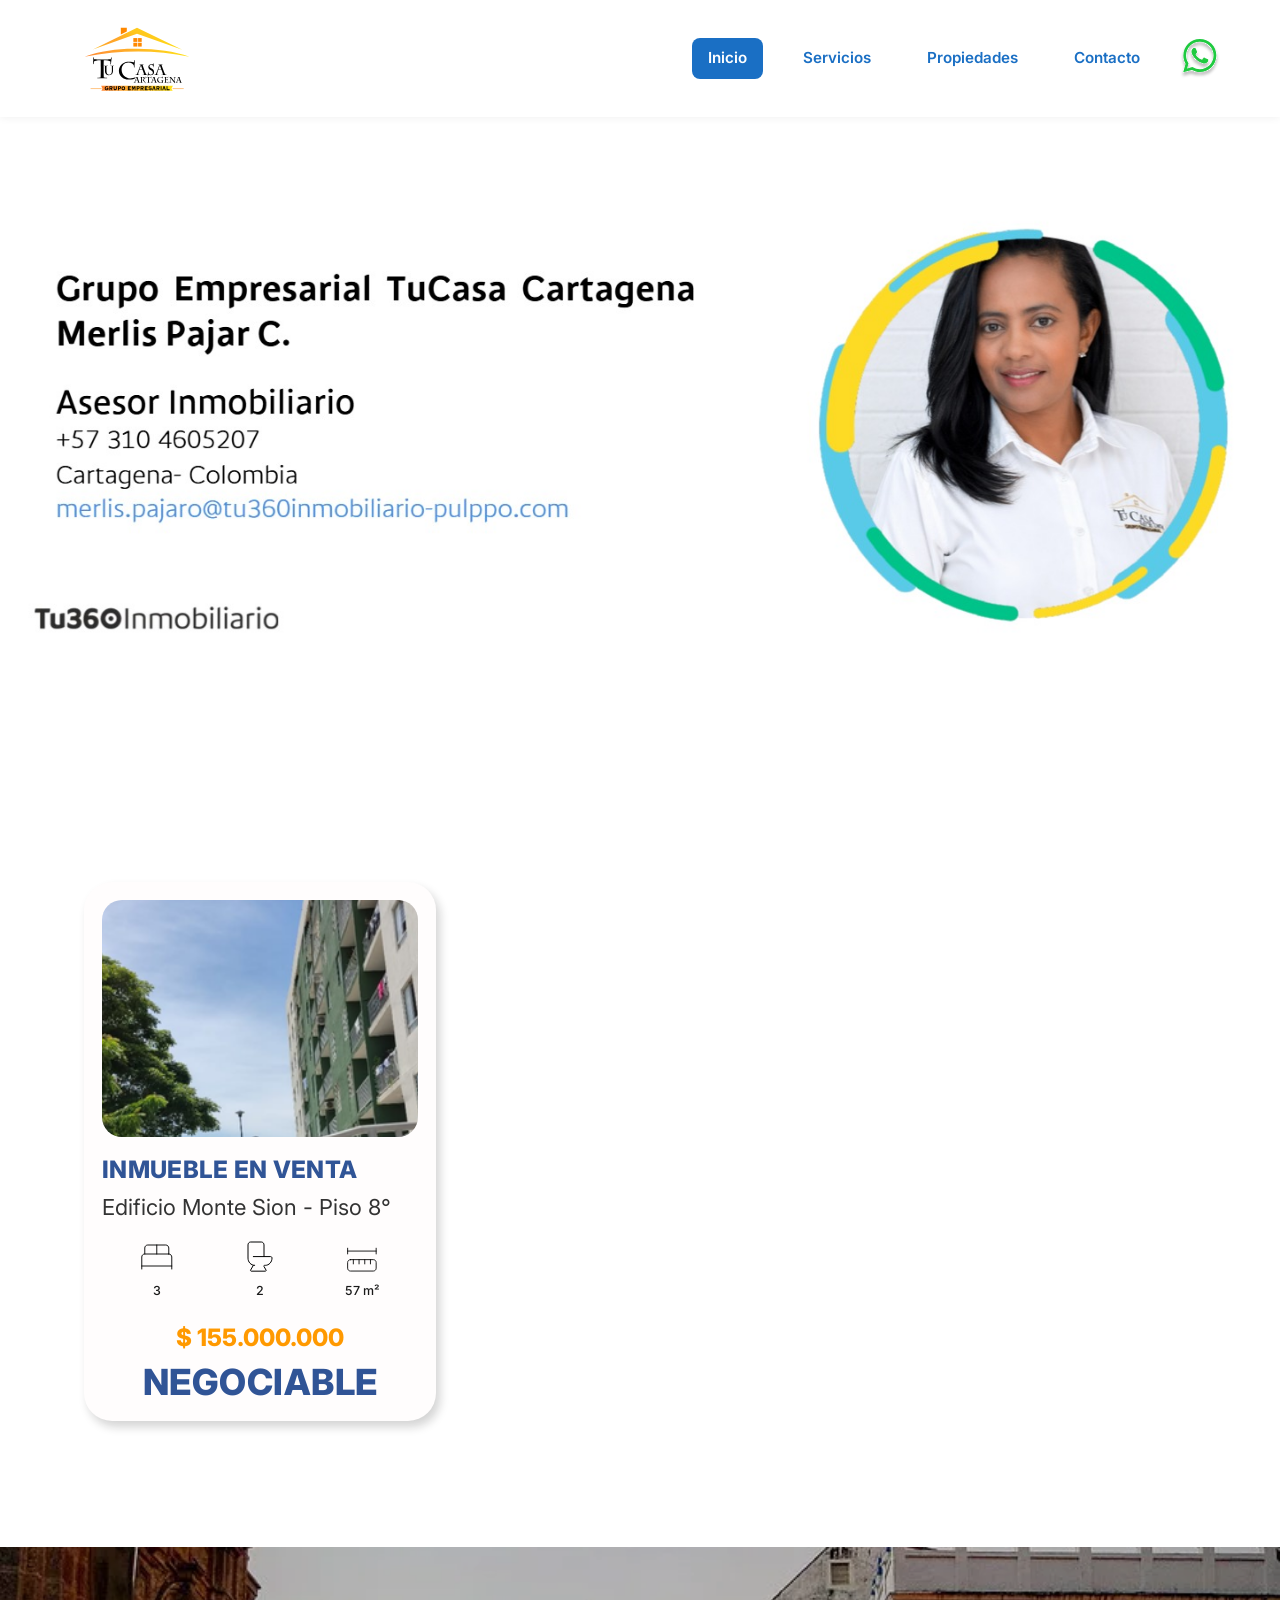
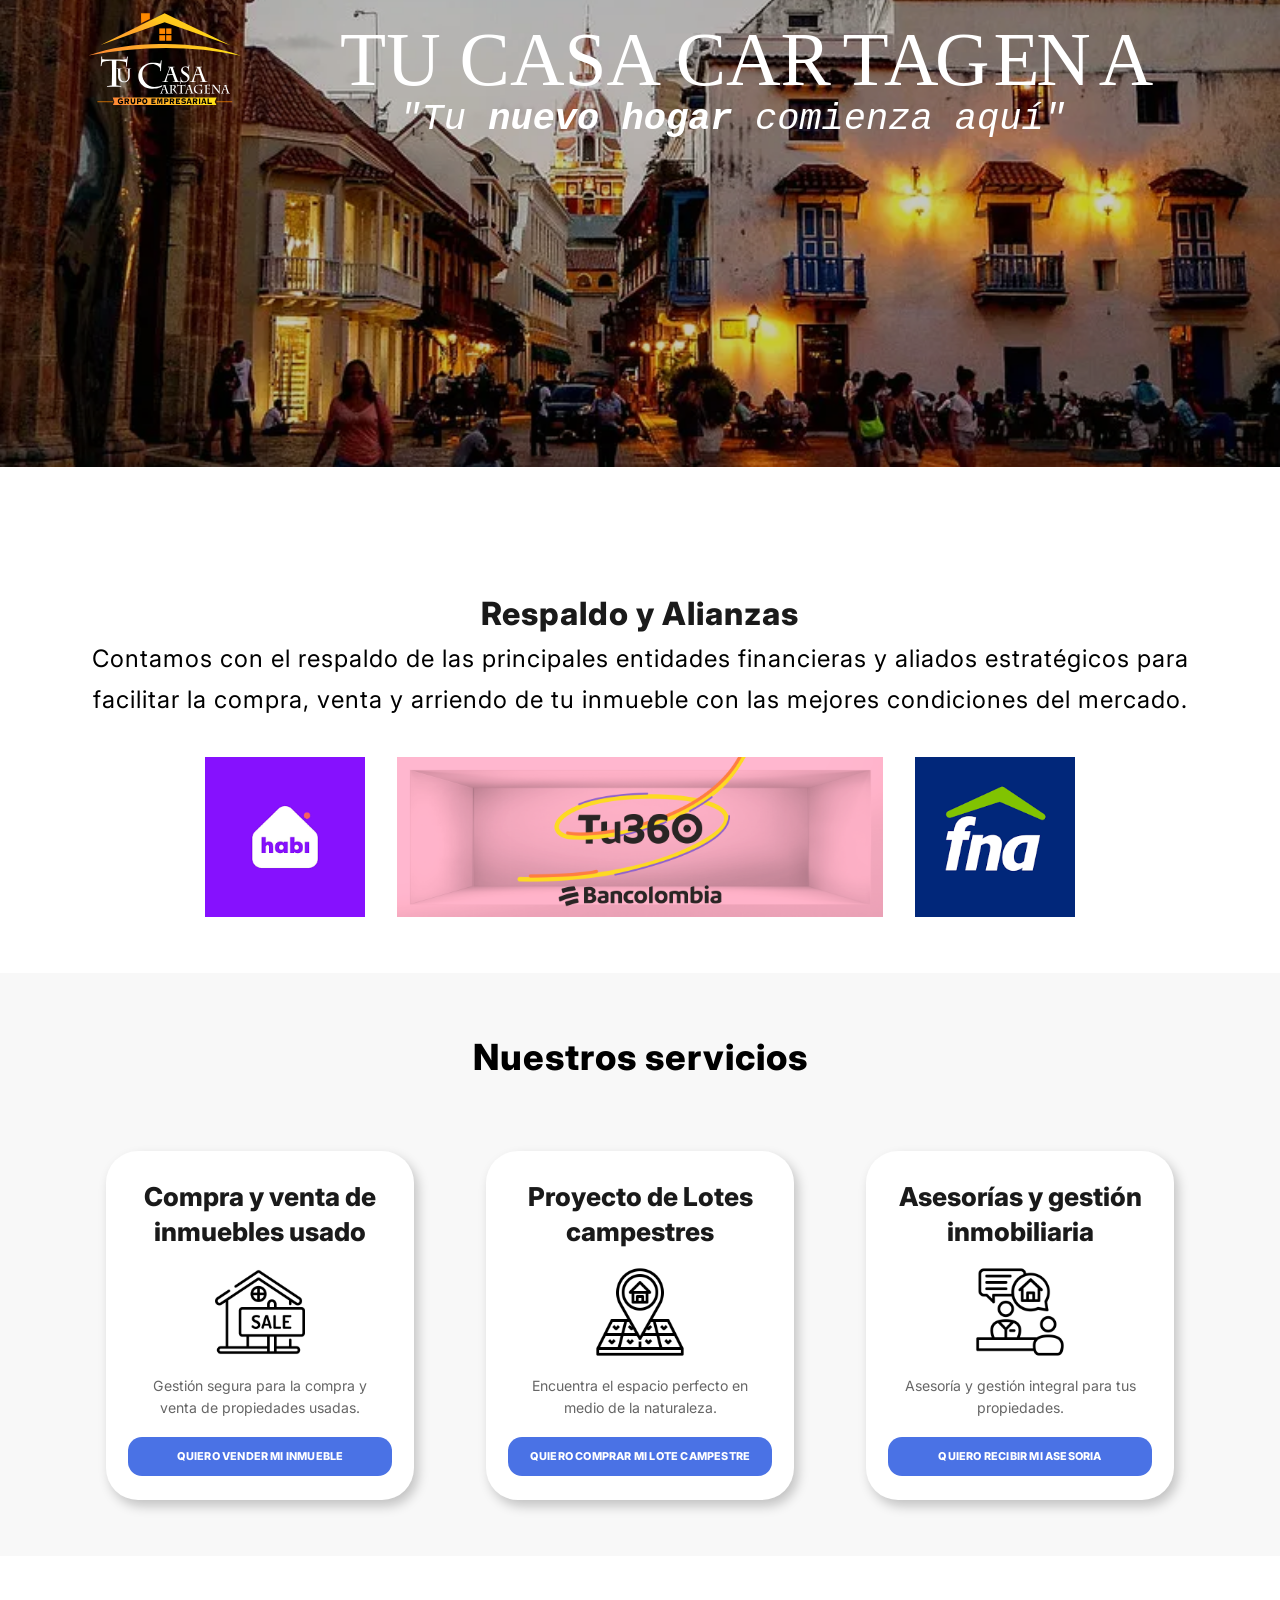
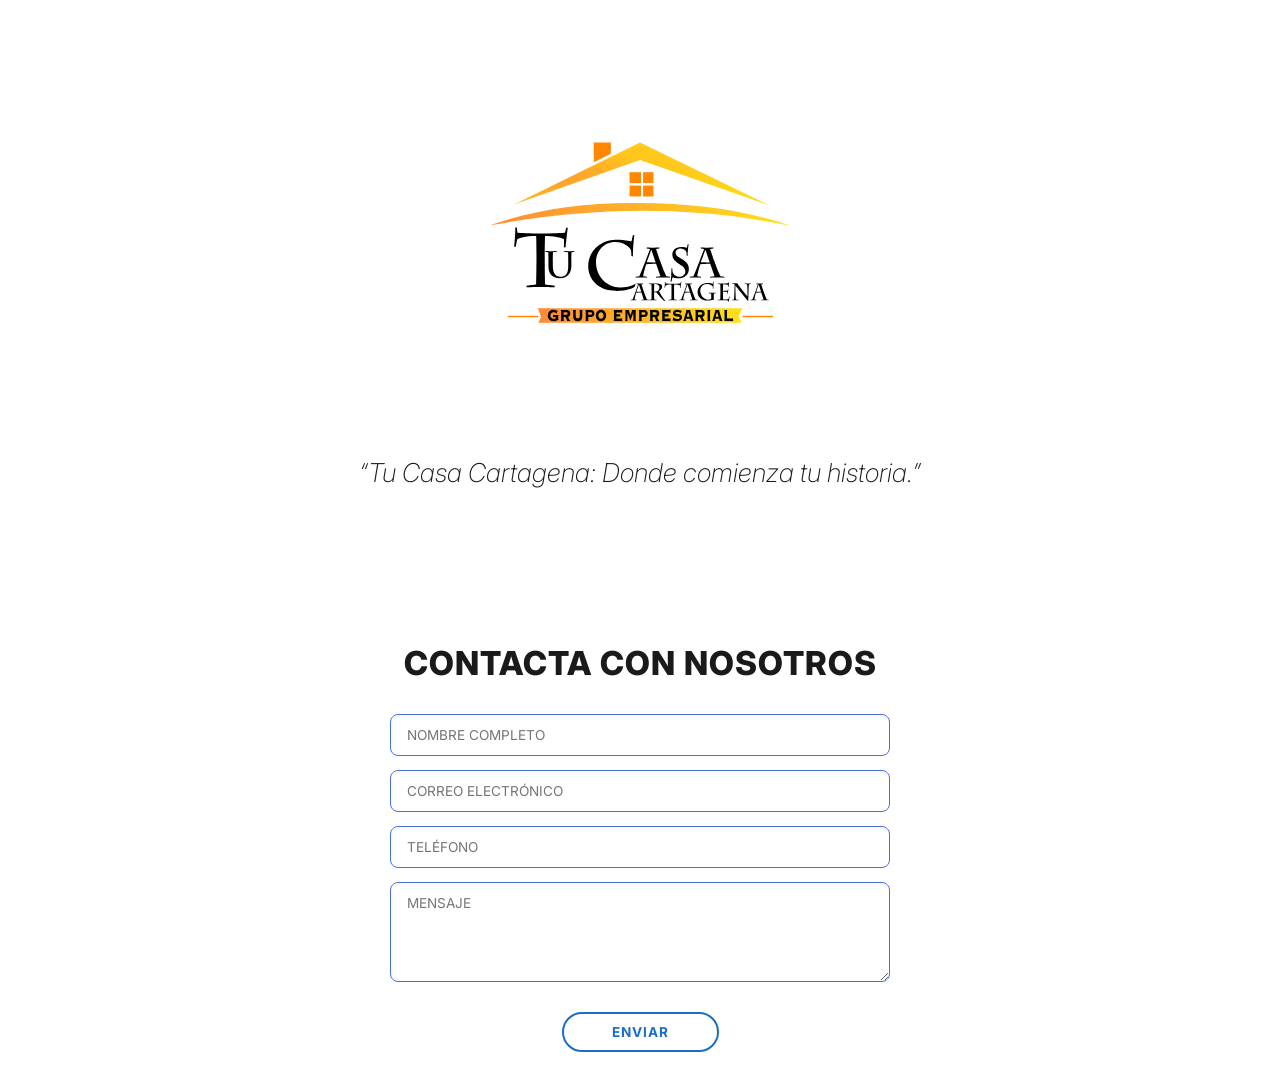
==== index.html @ 12e97542 "Versión inicial funcional" ====
<!doctype html>
<html lang="es">
  <head>
    <meta charset="UTF-8" />
    <meta name="viewport" content="width=device-width, initial-scale=1.0" />
    <title>Tu Casa Cartagena | Inmobiliaria</title>
    <link
      rel="shortcut icon"
      href="imagenes/Favicon prueba 1.svg"
      type="image/x-icon"
    />
    <link rel="preconnect" href="https://fonts.googleapis.com" />
    <link rel="preconnect" href="https://fonts.gstatic.com" crossorigin />
    <link
      href="https://fonts.googleapis.com/css2?family=Inter:ital,opsz,wght@0,14..32,100..900;1,14..32,100..900&display=swap"
      rel="stylesheet"
    />
    <link rel="stylesheet" href="css/styles.css" />
  </head>
  <body>
    <!-- Header -->

    <header class="header">
      <div class="header__inner">
        <button class="header__toggle" id="menu-toggle" aria-label="Abrir menú">
          <img
            src="imagenes/menu-open.svg"
            alt="Abrir menú"
            class="icon-hamburger"
          />
          <img
            src="imagenes/menu-close.svg"
            alt="Cerrar menú"
            class="icon-close"
          />
        </button>

        <a href="#" class="logo">
          <div class="logo__icon">
            <img
              src="imagenes/Logo Tu Casa Color Fondo transparente.svg"
              alt="Grupo Empresarial Tu Casa Cartagena"
            />
          </div>
        </a>

        <a
          href="https://wa.me/573104605207?text=Hola%20Tu%20Casa%20Cartagena,%20me%20gustar%C3%ADa%20ser%20atendido(a)%20por%20una%20asesora."
          class="nav__whatsapp-mobile"
          target="_blank"
        >
          <img src="imagenes/icono whatsapp.svg" alt="WhatsApp" />
        </a>

        <nav class="nav" id="nav-menu">
          <a href="#inicio" class="nav__link nav__link--active">Inicio</a>
          <a href="#servicios" class="nav__link">Servicios</a>
          <a href="catalogo.html" class="nav__link">Propiedades</a>
          <a href="#contacto" class="nav__link">Contacto</a>

          <a
            href="https://wa.me/573104605207?text=Hola%20Tu%20Casa%20Cartagena,%20me%20gustar%C3%ADa%20ser%20atendido(a)%20por%20una%20asesora."
            class="nav__whatsapp-desktop"
            target="_blank"
          >
            <img src="imagenes/icono whatsapp.svg" alt="WhatsApp" />
          </a>
        </nav>
      </div>
    </header>

    <!-- Agent Profile -->
    <section class="agent" id="nosotros">
      <img src="imagenes/firma 360.jpeg" alt="" />
    </section>

    <!-- Featured Properties (generated by JavaScript) -->
    <section class="featured">
      <div class="container">
        <h2 class="section-title">LO MÁS BUSCADO EN CARTAGENA</h2>
        <div class="properties-grid" id="featured-properties"></div>
      </div>
    </section>

    <!-- Hero Banner -->
    <section class="hero-banner">
      <img src="imagenes/BANNER.svg" alt="banner tu casa Cartagena" />
    </section>

    <!-- Alliances -->
    <section class="alliances">
      <div class="container">
        <h2 class="section-title-respaldo">Respaldo y Alianzas</h2>
        <p class="alliances__text">
          Contamos con el respaldo de las principales entidades financieras y
          aliados estratégicos para facilitar la compra, venta y arriendo de tu
          inmueble con las mejores condiciones del mercado.
        </p>
        <div class="alliances__logos">
          <img src="imagenes/logo habi.png" alt="" class="habbi" />
          <img src="imagenes/360 logo.png" alt="" class="logo360" />
          <img src="imagenes/logo FNA.png" alt="" class="fna" />
        </div>
      </div>
    </section>

    <!-- Services -->
    <section class="services" id="servicios">
      <div class="container">
        <h2 class="section-title-servicios">Nuestros servicios</h2>
        <div class="services__grid">
          <div class="service-card">
            <h3 class="service-card__title">
              Compra y venta de inmuebles usado
            </h3>
            <div class="service-card__icon">
              <img src="imagenes/icono venta.svg" alt="" />
            </div>
            <p class="service-card__text">
              Gestión segura para la compra y venta de propiedades usadas.
            </p>
            <a
              href="Ficha-de-captacion/Ficha-de-captacion.html"
              class="service-card__btn"
              target="_blank"
              rel="noopener"
            >
              QUIERO VENDER MI INMUEBLE
            </a>
          </div>
          <div class="service-card">
            <h3 class="service-card__title">Proyecto de Lotes campestres</h3>
            <div class="service-card__icon">
              <img src="imagenes/icono lotes.svg" alt="" />
            </div>
            <p class="service-card__text">
              Encuentra el espacio perfecto en medio de la naturaleza.
            </p>
            <a
              href="https://wa.me/573104605207?text=Hola%20Tu%20Casa%20Cartagena,%20me%20gustar%C3%ADa%20ser%20atendido(a)%20por%20una%20asesora."
              target="_blank"
              class="service-card__btn"
              target="_blank"
              rel="noopener"
            >
              QUIERO COMPRAR MI LOTE CAMPESTRE
            </a>
          </div>
          <div class="service-card">
            <h3 class="service-card__title">
              Asesorías y gestión inmobiliaria
            </h3>
            <div class="service-card__icon">
              <img src="imagenes/icono asesor.svg" alt="" />
            </div>
            <p class="service-card__text">
              Asesoría y gestión integral para tus propiedades.
            </p>
            <a
              href="https://wa.me/573104605207?text=Hola%20Tu%20Casa%20Cartagena,%20me%20gustar%C3%ADa%20ser%20atendido(a)%20por%20una%20asesora."
              target="_blank"
              class="service-card__btn"
              target="_blank"
              rel="noopener"
            >
              QUIERO RECIBIR MI ASESORIA
            </a>
          </div>
        </div>
      </div>
    </section>

    <!-- Footer & Contact -->
    <footer class="footer" id="contacto">
      <div class="container">
        <div class="footer__logo">
          <div class="logo">
            <div class="logo_icon_footer">
              <img
                src="imagenes/Logo Tu Casa Color Fondo transparente.svg"
                alt=""
              />
            </div>
          </div>
          <p class="parrafo_footer">
            “Tu Casa Cartagena: Donde comienza tu historia.”
          </p>
        </div>
        <section class="contacto">
          <form class="contact-form" id="contact-form">
            <h3 class="contact-form__title">CONTACTA CON NOSOTROS</h3>
            <div class="contact-form__group">
              <input
                type="text"
                class="contact-form__input"
                placeholder="NOMBRE COMPLETO"
                required
              />
            </div>
            <div class="contact-form__group">
              <input
                type="email"
                class="contact-form__input"
                placeholder="CORREO ELECTRÓNICO"
                required
              />
            </div>
            <div class="contact-form__group">
              <input
                type="tel"
                class="contact-form__input"
                placeholder="TELÉFONO"
                required
              />
            </div>
            <div class="contact-form__group">
              <textarea
                class="contact-form__textarea"
                placeholder="MENSAJE"
                required
              ></textarea>
            </div>
            <button type="submit" class="contact-form__submit">ENVIAR</button>
          </form>
        </section>
      </div>
    </footer>
    <a
      href="#inicio"
      class="scroll-top"
      id="scroll-top-btn"
      aria-label="Volver al inicio"
    >
      <img src="imagenes/volver-arriba.svg" alt="Subir" />
    </a>
    <script src="js/properties.js"></script>
    <script src="js/cards.js"></script>
    <script src="js/main.js"></script>
  </body>
</html>
---- css/styles.css ----
/* ===== Variables & Reset ===== */
@import url("https://fonts.googleapis.com/css2?family=Inter:wght@200;400;500;800&display=swap");
:root {
  --color-primary: #1a6fc4;
  --color-primary-dark: #145a9e;
  --color-orange: #e8913a;
  --color-orange-dark: #d47a28;
  --color-gray-light: #f2f2f2;
  --color-gray-medium: #888383;
  --color-gray-dark: #333333;
  --color-white: #ffffff;
  --color-black: #1a1a1a;
  --font-main: "Inter", "Montserrat", "Segoe UI", sans-serif;
  --radius-sm: 8px;
  --radius-md: 12px;
  --radius-lg: 20px;
  --radius-pill: 50px;
  --shadow-card: 0 2px 12px rgba(0, 0, 0, 0.08);
  --transition: 0.25s ease;
}

*,
*::before,
*::after {
  box-sizing: border-box;
  margin: 0;
  padding: 0;
}

html {
  scroll-behavior: smooth;
  width: 100%;
  overflow-x: hidden;
}

body {
 font-family: var(--font-main);
  color: var(--color-black);
  background: var(--color-white);
  line-height: 1.6;
  width: 100%;          
  overflow-x: hidden;
}

img {
  max-width: 100%;
  display: block;
}

a {
  text-decoration: none;
  color: inherit;
}

ul {
  list-style: none;
}

.container {
  max-width: 1200px;
  margin: 0 auto;
  padding: 0 24px;
}

/* ===== Header ===== */
.header {
  position: sticky;
  top: 0;
  z-index: 100;
  background: var(--color-white, #ffffff);
  box-shadow: 0 1px 8px rgba(0, 0, 0, 0.06);
  padding: 8px 16px;
}

.header__inner {
  display: flex;
  align-items: center;
  justify-content: space-between;
  position: relative;
}

.logo {
  display: flex;
  justify-content: center;
}

.logo__icon {
  width: 100px;
  height: 60px;
  display: flex;
  align-items: center;
  justify-content: center;
}

.logo__icon img { 
  width: 100%; 
  height: auto; 
  display: block; 
}

.header__toggle {
  background: transparent;
  border: none;
  cursor: pointer;
  z-index: 110;
  display: flex;
  align-items: center;
  justify-content: center;
  padding: 6px;
  order: -1; 
}


.header__toggle img {
  width: 28px;
  height: auto;
}


.header__toggle .icon-close {
  display: none; 
}
.header__toggle .icon-hamburger {
  display: block; 
}
.header__toggle.active .icon-hamburger {
  display: none; 
}
.header__toggle.active .icon-close {
  display: block; 
}

.logo_icon_footer {
  width: 100%;
  max-width: 440px;
  height: auto;
  display: flex;
  align-items: center;
  justify-content: center;
}

.parrafo_footer{
text-align: center;
  font-family: 'Inter', sans-serif;
  font-weight: 200;       
  font-style: italic;     
  font-size: 26px;
  
}

  .nav {
  position: absolute;
  top: 100%; 
  left: -100%; 
  width: 80%;
  max-width: 300px;
  height: calc(100vh - 100%); 
  background: var(--color-white, #ffffff);
  box-shadow: 4px 4px 10px rgba(0,0,0,0.08);
  display: flex;
  flex-direction: column;
  align-items: flex-start;
  gap: 16px;
  padding: 40px 24px;
  transition: left 0.4s ease;
}

.nav__whatsapp-header img {
  width: 34px;
  height: auto;
  display: block;
}

.nav.active {
  left: 0; 
}

.nav__link {
 display: block;
  width: 100%;
  padding: 12px 20px;
  font-size: 0.95rem;
  font-weight: 600;
  color: var(--color-primary, #000000);
  text-decoration: none;
  border-radius: 8px;
  transition: background 0.2s, color 0.2s;
}

.nav__link:hover, 
.nav__link--active {
  background: var(--color-primary, #000000);
  color: var(--color-white, #ffffff);
}

.nav__whatsapp {
  width: 40px;
  height: 40px;
  display: flex;
  align-items: center;
  justify-content: center;
  transition: var(--transition);
}

.nav__whatsapp:hover {
  transform: scale(1.08);
}

.nav__whatsapp img {
  width: 32px;
  height: 32px;
  display: block;
}

/* Agrégalo en los estilos base para celulares */
.nav__whatsapp-desktop {
  display: none; /* Escondido en celular por defecto */
}

.nav__whatsapp-mobile img {
  width: 34px;
  height: auto;
  display: block;
}

/* --- ADAPTACIÓN PARA ESCRITORIO (Desde 1024px) --- */

@media (min-width: 1024px) {
  .header { 
    padding: 12px 60px; 
  }
  
  .logo__icon { 
    width: 154px; 
    height: 93px; 
  }

  /* Escondemos el botón del menú en PC */
  .header__toggle { 
    display: none; 
  }
  
  /* ESCONDEMOS el WhatsApp flotante del móvil */
  .nav__whatsapp-mobile { 
    display: none; 
  }

  /* Restauramos el menú horizontal de escritorio */
  .nav {
    position: static;
    width: auto;
    max-width: none;
    height: auto;
    background: transparent;
    box-shadow: none;
    flex-direction: row;
    align-items: center;
    gap: 24px;
    padding: 0;
    display: flex; /* Nos aseguramos de que se muestre en fila */
  }

  .nav__link {
    width: auto;
    padding: 8px 16px;
  }

  /* MOSTRAMOS el WhatsApp del menú en PC y le damos tamaño */
  .nav__whatsapp-desktop {
    display: block;
  }
  
  .nav__whatsapp-desktop img {
    width: 40px;
    height: 40px;
    display: block;
    transition: transform 0.2s ease;
  }
  
  /* Efecto de agrandado sutil cuando pasas el mouse por encima en PC */
  .nav__whatsapp-desktop img:hover {
    transform: scale(1.1);
  }
}

/* ===== Agent Profile ===== */
.agent {
  padding: 48px 0 32px;
}

/* ===== Featured Properties ===== */
.featured {
  padding: 40px 0 56px;
}

.section-title {
 /* 1. Estilo base (Móvil) */
  text-align: left;
  max-width: 1200px;
  margin-bottom: 58px;
  padding: 0 20px;
  font-size: 32px;          /* Tamaño cómodo para el celular */
  font-weight: 800;
  letter-spacing: 0.5px;
  color: var(--color-black);
  line-height: 1.2;
}

/* 2. Su cambio para PC (Pegado inmediatamente abajo) */
@media (min-width: 1024px) {
  .section-title {
    font-size: 48px;        /* Tus 48px originales regresan en pantallas grandes */
    letter-spacing: 1px;
    margin-bottom: 36px;
  }
}
.section-title-respaldo{
  text-align: center;
  font-size: 32px;
  font-weight: 800;
  letter-spacing: 1px;
  color: var(--color-black);
  
}

@media(min-width: 1024px) {
.section-title {
    font-size: 48px;        /* Tus 48px originales regresan en pantallas grandes */
    letter-spacing: 1px;
    margin-bottom: 36px;
  }
}

.section-title-servicios{
  text-align: center;
  font-size: 36px;
  font-weight: 800;
  letter-spacing: 1px;
  color: black;
  margin-bottom: 65px;
}

@media(min-width: 1024px) {
.section-title {
  text-align: center;
  font-size: 48px;
  font-weight: 800;
  letter-spacing: 1px;
  color: white;
  margin-bottom: 65px;
  }
}


.properties-grid {
  display: grid;
  grid-template-columns: repeat(3, 1fr);
  gap: 28px;
  justify-items: stretch;   
  align-items: start;      
  justify-content: center; 
  max-width: 1200px;       
  margin: 0 auto;          
  padding: 0 20px;
           
}

/* ===== Property Card (Figma) ===== */
.property-card {
  --card-bg: #fffdfd;
  --card-blue: #305496;
  --card-orange: #ff9900;
  --card-text: #333333;
  --card-icon: #888888;
  

  /* CAMBIO CLAVE: Quitamos los píxeles fijos y dejamos que ocupe el 100% de la columna */
  width: 100%;
  box-sizing: border-box; /* Asegura que el padding de 18px no rompa el ancho */

  background: var(--card-bg);
  border-radius: 28px;
  padding: 18px;
  box-shadow: 4px 6px 10px rgba(14, 14, 14, 0.18);
  transition:
    transform var(--transition),
    box-shadow var(--transition);
  display: flex;
  flex-direction: column;
  cursor: pointer;
  text-align: left;
}

.property-card:hover {
  transform: translateY(-3px);
  box-shadow: 6px 8px 14px rgba(0, 0, 0, 0.22);
}

.property-card__image {
  border-radius: 20px;
  overflow: hidden;
  margin-bottom: 14px;
  aspect-ratio: 4 / 3;
}

.property-card__image img {
  width: 100%;
  height: 368px;
  object-fit: cover;
  display: block;
}

.property-card__type {
  display: block;
  font-size: 24px;
  font-weight: 800;
  color: var(--card-blue);
  letter-spacing: 0.3px;
  margin-bottom: 4px;
  text-transform: uppercase;
}

.property-card__title {
  font-size: 22px;
  font-weight: 400;
  color: var(--card-text);
  margin-bottom: 16px;
  line-height: 1.35;
}

.property-card__features {
  display: flex;
  justify-content: space-around;
  align-items: flex-start;
  margin-bottom: 18px;
  padding: 0 4px;
}

.property-feature {
  display: flex;
  flex-direction: column;
  align-items: center;
  gap: 6px;
  flex: 1;
}

.property-feature__icon {
  width: 36px;
  height: 36px;
  color: var(--card-icon);
}

.property-feature__label {
  font-size: 0.78rem;
  font-weight: 500;
  color: (0, 0, 0, 1);
  text-align: center;
}

.property-card__price {
  font-size: 24px;
  font-weight: 800;
  color: var(--card-orange);
  text-align: center;
  margin-bottom: 6px;
  font-family: Inter;
}

.property-card__status {
  display: block;
  font-size: 36px;
  font-weight: 800;
  color: var(--card-blue);
  text-align: center;
  letter-spacing: 0.5px;
  text-transform: uppercase;
  line-height: 1.1;
  font-family: Inter;
}

.no-results {
  grid-column: 1 / -1;
  text-align: center;
  padding: 48px 24px;
  color: var(--color-gray-medium);
  font-size: 1rem;
}

/* ===== Hero Banner ===== */
.hero-banner {
  margin-top: 70px;
  position: relative;
  height: 585px;
  overflow: hidden;
}

/* ===== Alliances ===== */
.alliances {
  padding: 56px 0;
  text-align: center;
}

.alliances__text {
  font-size: 18px;
  margin: 0 auto 36px;

  color: black;
  line-height: 1.7;
}

@media(min-width: 1024px) {
.alliances__text {
    font-size: 24px;        /* Tus 48px originales regresan en pantallas grandes */
    letter-spacing: 1px;
    margin-bottom: 36px;
  }
}

.alliances__logos {
  display: flex;
  justify-content: center;
  gap: 32px;
  flex-wrap: wrap;
}

.alliance-logo {
  width: 160px;
  height: 40px;
  border-radius: var(--radius-sm);
  display: flex;
  align-items: center;
  justify-content: center;
  font-weight: 800;
  font-size: 1.4rem;
  color: var(--color-white);
}

.habbi {
  height: 160px;
}

.logo360 {
  height: 160px;
}

.fna {
  height: 160px;
}

/* ===== Services (Figma) ===== */
.services {
  background: rgb(248, 248, 248);
  padding: 56px 0;
}

.services .section-title {
  color: var(--color-whit);
}

/* ===== Contenedor de Servicios (Base Móvil) ===== */
.services__grid {
  display: grid;
  /* El truco mágico: crea columnas automáticas de mínimo 280px y máximo 1fr */
  grid-template-columns: repeat(auto-fit, minmax(280px, 1fr));
  gap: 28px;
  
  /* Centrado absoluto */
  justify-content: center; 
  align-items: start;      
  
  max-width: 1200px;       
  margin: 0 auto;          
  padding: 0 20px;   
}

/* ===== Ajuste opcional para las tarjetas adentro ===== */
.service-card {
  width: 100%;
  max-width: 360px; /* Evita que en pantallas medianas la tarjeta se estire horizontalmente de más */
  margin: 0 auto;   /* Centra la tarjeta individualmente dentro de su celda de Grid */
}

.service-card {
  --service-btn: #4a72e5;
  width: 308px;
  background: var(--color-white);
  border-radius: 32px;
  padding: 28px 22px 24px;
  text-align: center;
  display: flex;
  flex-direction: column;
  align-items: center;
  gap: 18px;
  box-shadow: 4px 6px 12px rgba(0, 0, 0, 0.22);
}

.service-card__title {
  font-size: 26px;
  font-weight: 800;
  color: var(--color-black);
  line-height: 1.35;
  margin: 0;
  font-family: "Inter";
}

.service-card__icon {
  width: 90px;
  flex-shrink: 0;
}

.service-card__text {
  font-size: 0.88rem;
  font-weight: 400;
  color: #666666;
  line-height: 1.55;
  margin: 0;
  flex: 1;
  max-width: 240px;
}

.service-card__btn {
  display: block;
  width: 100%;
  padding: 12px 14px;
  background: var(--service-btn);
  color: var(--color-white);
  border: none;
  border-radius: 14px;
  font-family: var(--font-main);
  font-size: 0.68rem;
  font-weight: 800;
  letter-spacing: 0.2px;
  text-transform: uppercase;
  text-align: center;
  line-height: 1.35;
  transition: background var(--transition);
  cursor: pointer;
}

.service-card__btn:hover {
  background: #3a5fc7;
}

.btn {
  display: inline-block;
  padding: 10px 20px;
  border-radius: var(--radius-sm);
  font-size: 0.75rem;
  font-weight: 700;
  letter-spacing: 0.3px;
  text-align: center;
  transition: var(--transition);
  cursor: pointer;
  border: none;
}

.btn-primary {
  background: var(--color-primary);
  color: var(--color-white);
}

.btn-primary:hover {
  background: var(--color-primary-dark);
}

.btn-outline {
  background: transparent;
  color: var(--color-primary);
  border: 2px solid var(--color-primary);
}

.btn-outline:hover {
  background: var(--color-primar);
  color: var(--color-white);
}

.btn-whatsapp {
  background: var(--color-whatsapp);
  color: green;
  width: 100%;
  margin-bottom: 10px;
}

.btn-whatsapp:hover {
  opacity: 0.9;
}

/* ===== Footer & Contact ===== */
.footer {
  padding: 56px 0 40px;
  text-align: center;
}

.footer__logo {
  margin-bottom: 8px;
}

.footer__logo .logo {
  justify-content: center;
  font-size: 1.3rem;
}

.footer__slogan {
  font-size: 0.85rem;
  color: var(--color-gray-medium);
  margin-bottom: 40px;
}

.contacto{
  margin-top: 144px;
}
.contact-form {
  max-width: 500px;
  margin: 0 auto;
}

.contact-form__title {
  font-size: 24px;
  font-weight: 800;
  letter-spacing: 1px;
  margin-bottom: 24px;
  white-space: nowrap;       
  overflow: hidden;          
  text-overflow: ellipsis;   
}

@media(min-width: 1024px) {
.contact-form__title {
  font-size: 33px;
  font-weight: 800;
  letter-spacing: 1px;
  margin-bottom: 24px;
  white-space: nowrap;       
  overflow: hidden;          
  text-overflow: ellipsis;
  }
}

.contact-form__group {
  margin-bottom: 14px;
}

.contact-form__input,
.contact-form__textarea {
  width: 100%;
  padding: 12px 16px;
  border: 1px solid #476FE8;
  border-radius: var(--radius-sm);
  font-family: var(--font-main);
  font-size: 0.85rem;
  transition: var(--transition);
  background: var(--color-white);
}

.contact-form__input:focus,
.contact-form__textarea:focus {
  outline: none;
  border-color: var(--color-primary);
}

.contact-form__textarea {
  min-height: 100px;
  resize: vertical;
}

.contact-form__submit {
  margin-top: 8px;
  padding: 10px 48px;
  background: transparent;
  color: var(--color-primary);
  border: 2px solid var(--color-primary);
  border-radius: var(--radius-pill);
  font-family: var(--font-main);
  font-size: 0.85rem;
  font-weight: 700;
  letter-spacing: 1px;
  cursor: pointer;
  transition: var(--transition);
}

.contact-form__submit:hover {
  background: var(--color-primary);
  color: var(--color-white);
}

/* ===== Catalog Page ===== */
.catalog-header {
  padding: 32px 0 24px;
  text-align: center;
}

.catalog-header h1 {
  font-size: 1.6rem;
  font-weight: 800;
  margin-bottom: 8px;
}

.catalog-header p {
  color: var(--color-gray-medium);
  font-size: 0.9rem;
}

.filters {
  background: var(--color-gray-light);
  padding: 24px;
  border-radius: var(--radius-md);
  margin-bottom: 32px;
}

.filters__row {
  display: grid;
  grid-template-columns: 2fr 1fr 1fr 1fr;
  gap: 16px;
  align-items: end;
}

.filters__group label {
  display: block;
  font-size: 0.75rem;
  font-weight: 600;
  color: var(--color-gray-dark);
  margin-bottom: 6px;
  text-transform: uppercase;
  letter-spacing: 0.5px;
}

.filters__input,
.filters__select {
  width: 100%;
  padding: 10px 14px;
  border: 1.5px solid #ddd;
  border-radius: var(--radius-sm);
  font-family: var(--font-main);
  font-size: 0.85rem;
  background: var(--color-white);
}

.filters__input:focus,
.filters__select:focus {
  outline: none;
  border-color: var(--color-primary);
}

.results-info {
  font-size: 0.85rem;
  color: var(--color-gray-medium);
  margin-bottom: 20px;
}

.catalog-page {
  padding-bottom: 56px;
}

/* ===== Property Detail Page ===== */
.detail-page {
  padding: 32px 0 56px;
}

.detail-hero {
  border-radius: var(--radius-md);
  overflow: hidden;
  margin-bottom: 32px;
  max-height: 450px;
}

.detail-hero img {
  width: 100%;
  height: 450px;
  object-fit: cover;
}

.detail-content {
  display: grid;
  grid-template-columns: 1fr 320px;
  gap: 40px;
}

.detail-title {
  font-size: 1.8rem;
  font-weight: 800;
  margin: 8px 0 12px;
}

.detail-location {
  display: flex;
  align-items: center;
  gap: 6px;
  color: var(--color-gray-medium);
  font-size: 0.9rem;
  margin-bottom: 20px;
}

.detail-location svg {
  fill: var(--color-primary);
}

.detail-stats {
  display: flex;
  flex-wrap: wrap;
  gap: 20px;
  margin-bottom: 24px;
  padding: 16px 0;
  border-top: 1px solid #eee;
  border-bottom: 1px solid #eee;
}

.detail-stat {
  display: flex;
  align-items: center;
  gap: 8px;
  font-size: 0.9rem;
  font-weight: 500;
}

.detail-stat svg {
  width: 20px;
  height: 20px;
  fill: var(--color-primary);
}

.detail-description {
  font-size: 0.95rem;
  line-height: 1.8;
  color: var(--color-gray-dark);
  margin-bottom: 28px;
  white-space: pre-line;
}

.detail-subtitle {
  font-size: 1.1rem;
  font-weight: 700;
  margin-bottom: 12px;
}

.detail-features {
  list-style: disc;
  padding-left: 20px;
}

.detail-features li {
  font-size: 0.9rem;
  color: var(--color-gray-dark);
  margin-bottom: 6px;
  line-height: 1.5;
}

.detail-sidebar {
  position: sticky;
  top: 90px;
  align-self: start;
}

.detail-price-card {
  background: rgb(250, 249, 249);
  border-radius: var(--radius-md);
  padding: 28px 24px;
  text-align: center;
}

.detail-price {
  font-size: 1.6rem;
  font-weight: 800;
  color: var(--color-orange);
  margin-bottom: 8px;
}

.detail-price-card .property-card__status {
  display: block;
  margin-bottom: 20px;
}

.detail-error {
  text-align: center;
  padding: 80px 24px;
}

.detail-error h2 {
  margin-bottom: 12px;
}

.detail-error p {
  color: var(--color-gray-medium);
  margin-bottom: 24px;
}

/* ===== Responsive ===== */
@media (max-width: 992px) {
  .properties-grid {
    grid-template-columns: repeat(2, 1fr);
  }

  .services__grid {
    grid-template-columns: 1fr;
    max-width: 400px;
    margin: 0 auto;
  }

  .filters__row {
    grid-template-columns: 1fr 1fr;
  }

  .detail-content {
    grid-template-columns: 1fr;
  }

  .detail-sidebar {
    position: static;
  }
}

@media (max-width: 768px) {
  .header__inner {
    flex-wrap: wrap;
    gap: 12px;
  }

  .nav {
    flex-wrap: wrap;
    justify-content: center;
  }

  .agent__inner {
    flex-direction: column-reverse;
    text-align: center;
  }

  .properties-grid {
    grid-template-columns: 1fr;
    max-width: 400px;
    margin: 0 auto;
  }

  .hero-banner {
    height: 220px;
  }

  .hero-banner__title {
    font-size: 1.8rem;
  }

  .filters__row {
    grid-template-columns: 1fr;
  }

  .detail-hero img {
    height: 280px;
  }
}

/* ==========================================================================
   ESTILOS PARA LA GALERÍA EN MOSAICO (ESTILO AIRBNB)
   ========================================================================== */

.gallery-container {
  position: relative;
  width: 100%;
  max-width: 1200px;
  margin: 0 auto 30px auto;
  padding: 0 20px;
}

.property-gallery {
  display: grid;
  /* Creamos 4 columnas del mismo tamaño y 2 filas fijas */
  grid-template-columns: repeat(4, 1fr);
  grid-template-rows: repeat(2, 200px);
  gap: 10px;
  border-radius: 12px;
  overflow: hidden; /* Corta las esquinas de las fotos para que hereden el redondeado */
}

.gallery__img {
  width: 100%;
  height: 100%;
  object-fit: cover; /* Evita que las fotos se estiren o se deformen */
  transition: transform 0.3s ease, filter 0.3s ease;
  cursor: pointer;
}

/* Efecto sutil al pasar el mouse por encima de las fotos */
.gallery__img:hover {
  transform: scale(1.02);
  filter: brightness(0.9);
}

/* LA FOTO PRINCIPAL (PORTADA)
   Ocupa las 2 primeras columnas de ancho y las 2 filas de alto */
.gallery__img--main {
  grid-column: span 2;
  grid-row: span 2;
}

/* BOTÓN FLOTANTE "+ X FOTOS" */
.gallery__btn-more {
  position: absolute;
  bottom: 20px;
  right: 40px;
  background-color: #476FE8;
  color: #ffffff;
  border: none;       /* 🔍 CORRECCIÓN: Quitamos el borde negro de raíz */
  outline: none;      /* 🔍 CORRECCIÓN: Evitamos bordes por defecto del navegador */
  padding: 8px 16px;
  border-radius: 8px; /* Mantiene las esquinas suavemente redondeadas */
  font-family: 'Montserrat', sans-serif;
  font-size: 0.85rem;
  font-weight: 600;
  cursor: pointer;
  box-shadow: 0px 4px 12px rgba(71, 111, 232, 0.3); /* 💡 TIP: Una sombra azul sutil que combina con tu fondo */
  transition: transform 0.2s ease, background-color 0.2s ease;
  z-index: 10;
}

.gallery__btn-more:hover {
  transform: scale(1.05);
  background-color: #365bc7; /* 💡 TIP: Un azul un poco más oscuro al pasar el mouse para que el usuario note que es interactivo */
}

/* RESPONSIVE: En pantallas medianas (tabletas) bajamos la altura */
@media (max-width: 768px) {
  .property-gallery {
    grid-template-rows: repeat(2, 150px);
    gap: 6px;
  }
  .gallery__btn-more {
    bottom: 15px;
    right: 35px;
    padding: 6px 12px;
    font-size: 0.75rem;
  }
}

/* RESPONSIVE: En celulares se oculta el mosaico y dejamos solo la portada principal */
@media (max-width: 480px) {
  .property-gallery {
    grid-template-columns: 1fr;
    grid-template-rows: 250px; /* Una sola fila para la portada */
  }
  /* Escondemos las fotos secundarias en celulares para que no se desborde */
  .gallery__img:not(.gallery__img--main) {
    display: none;
  }
  .gallery__img--main {
    grid-column: span 1;
    grid-row: span 1;
  }
}
/* ==========================================================================
   ESTILOS PARA EL LIGHTBOX (MODAL DE FOTOS EN PANTALLA COMPLETA)
   ========================================================================== */

.lightbox {
  display: none; /* Oculto por defecto */
  position: fixed;
  top: 0;
  left: 0;
  width: 100%;
  height: 100%;
  background-color: rgba(0, 0, 0, 0.95); /* Fondo oscuro semitransparente */
  z-index: 2000; /* Por encima de cualquier menú */
  justify-content: center;
  align-items: center;
}

/* Clase que activa el JavaScript para mostrar el modal */
.lightbox--active {
  display: flex;
}

.lightbox__content {
  position: relative;
  max-width: 85%;
  max-height: 80vh;
  display: flex;
  flex-direction: column;
  align-items: center;
}

#lightbox-img {
  max-width: 100%;
  max-height: 80vh;
  object-fit: contain;
  border-radius: 4px;
  box-shadow: 0px 4px 20px rgba(0, 0, 0, 0.5);
}

/* Contador de fotos inferior (ej: 3 / 12) */
.lightbox__counter {
  color: #ffffff;
  font-family: 'Montserrat', sans-serif;
  font-size: 0.9rem;
  margin-top: 15px;
  font-weight: 500;
  background-color: rgba(0, 0, 0, 0.6);
  padding: 4px 12px;
  border-radius: 20px;
}

/* Botón de cerrar (X) */
.lightbox__close {
  position: absolute;
  top: 25px;
  right: 35px;
  color: #ffffff;
  font-size: 40px;
  font-weight: 300;
  cursor: pointer;
  transition: transform 0.2s, color 0.2s;
  user-select: none;
}

.lightbox__close:hover {
  color: #dddddd;
  transform: scale(1.1);
}

/* Flechas de navegación (Atrás y Adelante) */
.lightbox__nav {
  position: absolute;
  top: 50%;
  transform: translateY(-50%);
  background: rgba(255, 255, 255, 0.1);
  color: #ffffff;
  border: none;
  font-size: 24px;
  padding: 16px 20px;
  cursor: pointer;
  border-radius: 50%;
  transition: background 0.2s, transform 0.2s;
  user-select: none;
}

.lightbox__nav:hover {
  background: rgba(255, 255, 255, 0.25);
}

.lightbox__nav:active {
  transform: translateY(-50%) scale(0.95);
}

.lightbox__nav--prev {
  left: 40px;
}

.lightbox__nav--next {
  right: 40px;
}

/* Ajustes para celulares */
@media (max-width: 768px) {
  .lightbox__nav {
    padding: 12px 15px;
    font-size: 18px;
  }
  .lightbox__nav--prev { left: 15px; }
  .lightbox__nav--next { right: 15px; }
  .lightbox__close { top: 15px; right: 20px; font-size: 35px; }
}
/* ==========================================================================
   BOTÓN VOLVER ARRIBA (BACK TO TOP)
   ========================================================================== */

.scroll-top {
  position: fixed;
  bottom: 24px; /* Separación del borde inferior */
  right: 24px;  /* Separación del borde derecho */
  z-index: 99;  /* Por debajo del header (100) pero por encima del contenido */
  width: 46px;
  height: 46px;
  border-radius: 50%; /* Lo hace completamente redondo */
  display: flex;
  align-items: center;
  justify-content: center;
  box-shadow: 0 4px 12px rgba(0, 0, 0, 0.15);
  
  /* EFECTO MÁGICO: Empezará invisible y escondido */
  opacity: 0;
  visibility: hidden;
  transform: translateY(20px); /* Un pequeño salto hacia abajo */
  transition: all 0.3s ease;   /* Transición suave para cuando aparezca */
}

.scroll-top img {
  width: 54px; /* Ajusta el tamaño de tu flecha de Figma aquí */
  height: auto;
}

/* Clase activa que añadiremos con JavaScript cuando el usuario haga scroll */
.scroll-top.show {
  opacity: 1;
  visibility: visible;
  transform: translateY(0); /* Sube a su posición original */
}

/* --- OPTIMIZACIÓN PARA PC (Opcional) --- */
@media (min-width: 1024px) {
  .scroll-top {
    bottom: 40px;
    right: 40px; /* Un poco más alejado en pantallas grandes */
  }
  
  /* Efecto hover solo para computadoras */
  .scroll-top:hover {
    transform: translateY(-4px); /* Flota un poquito al pasar el mouse */
  }
}
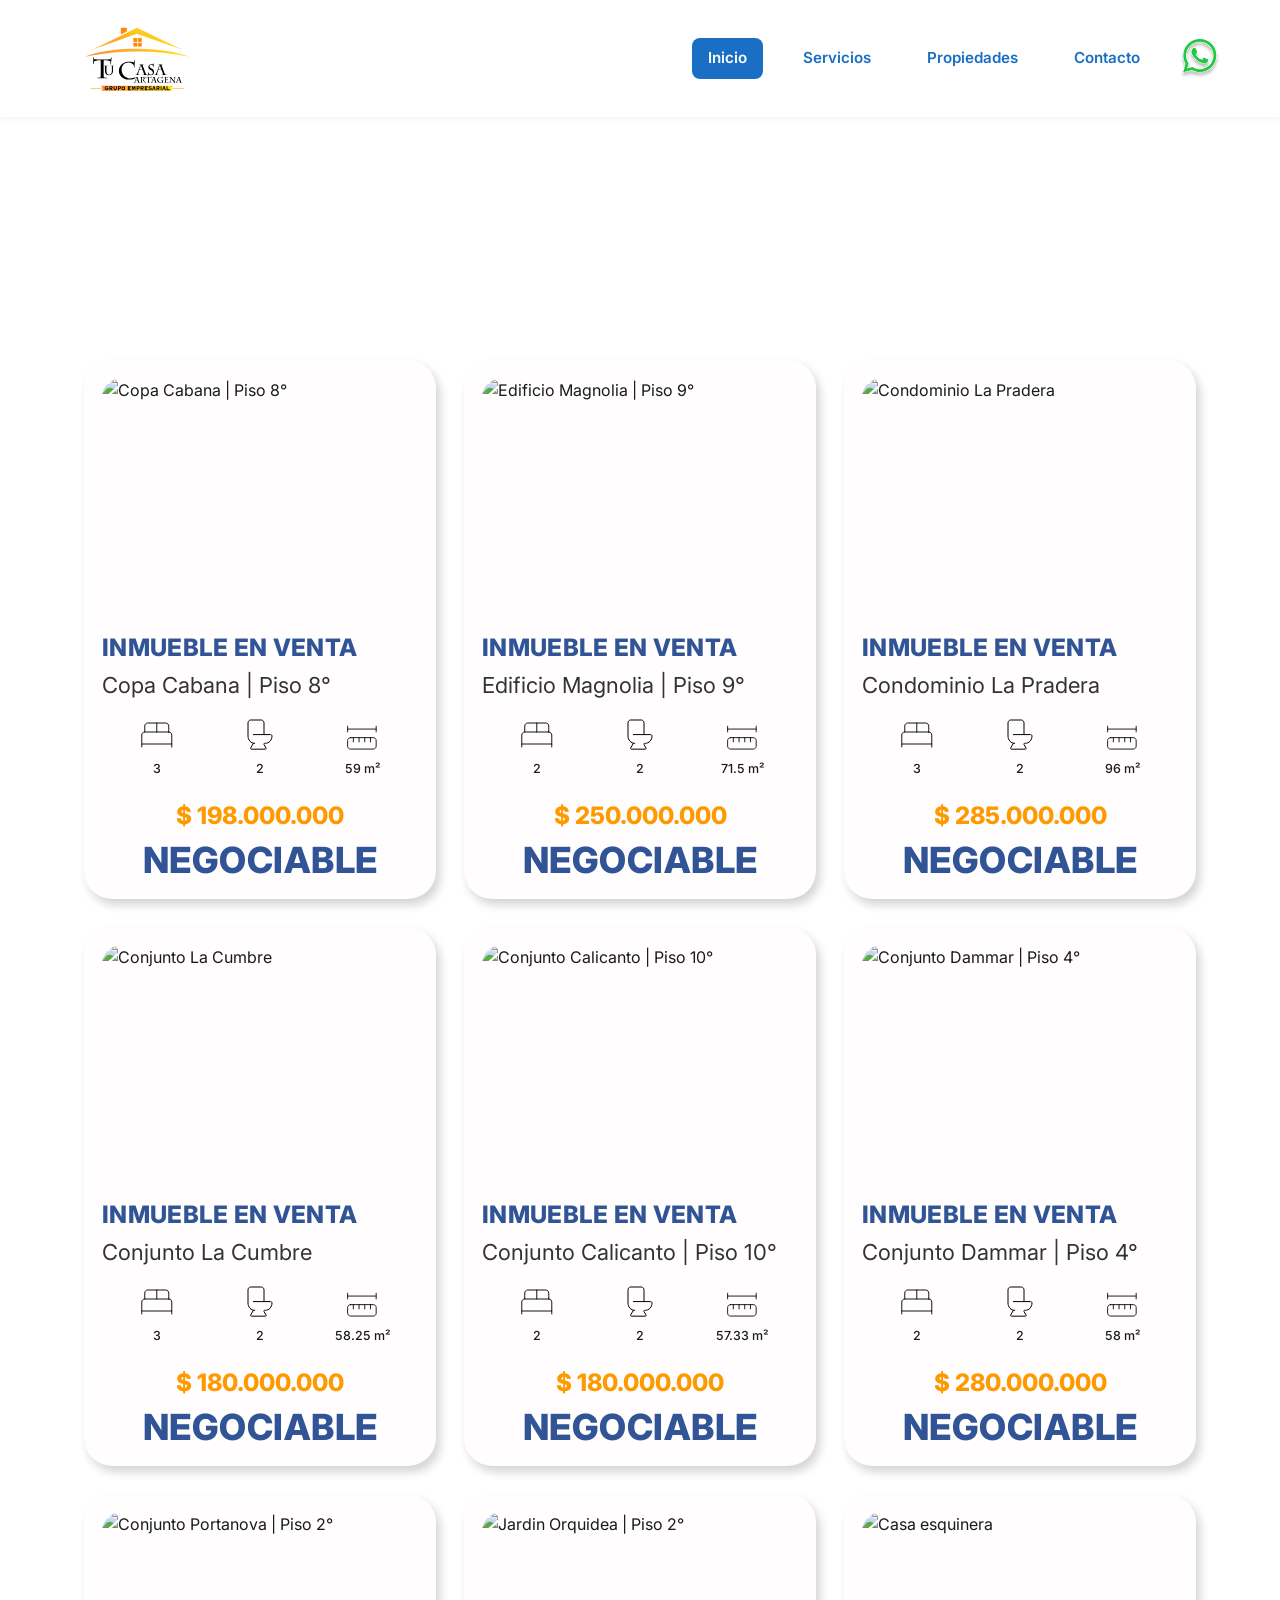
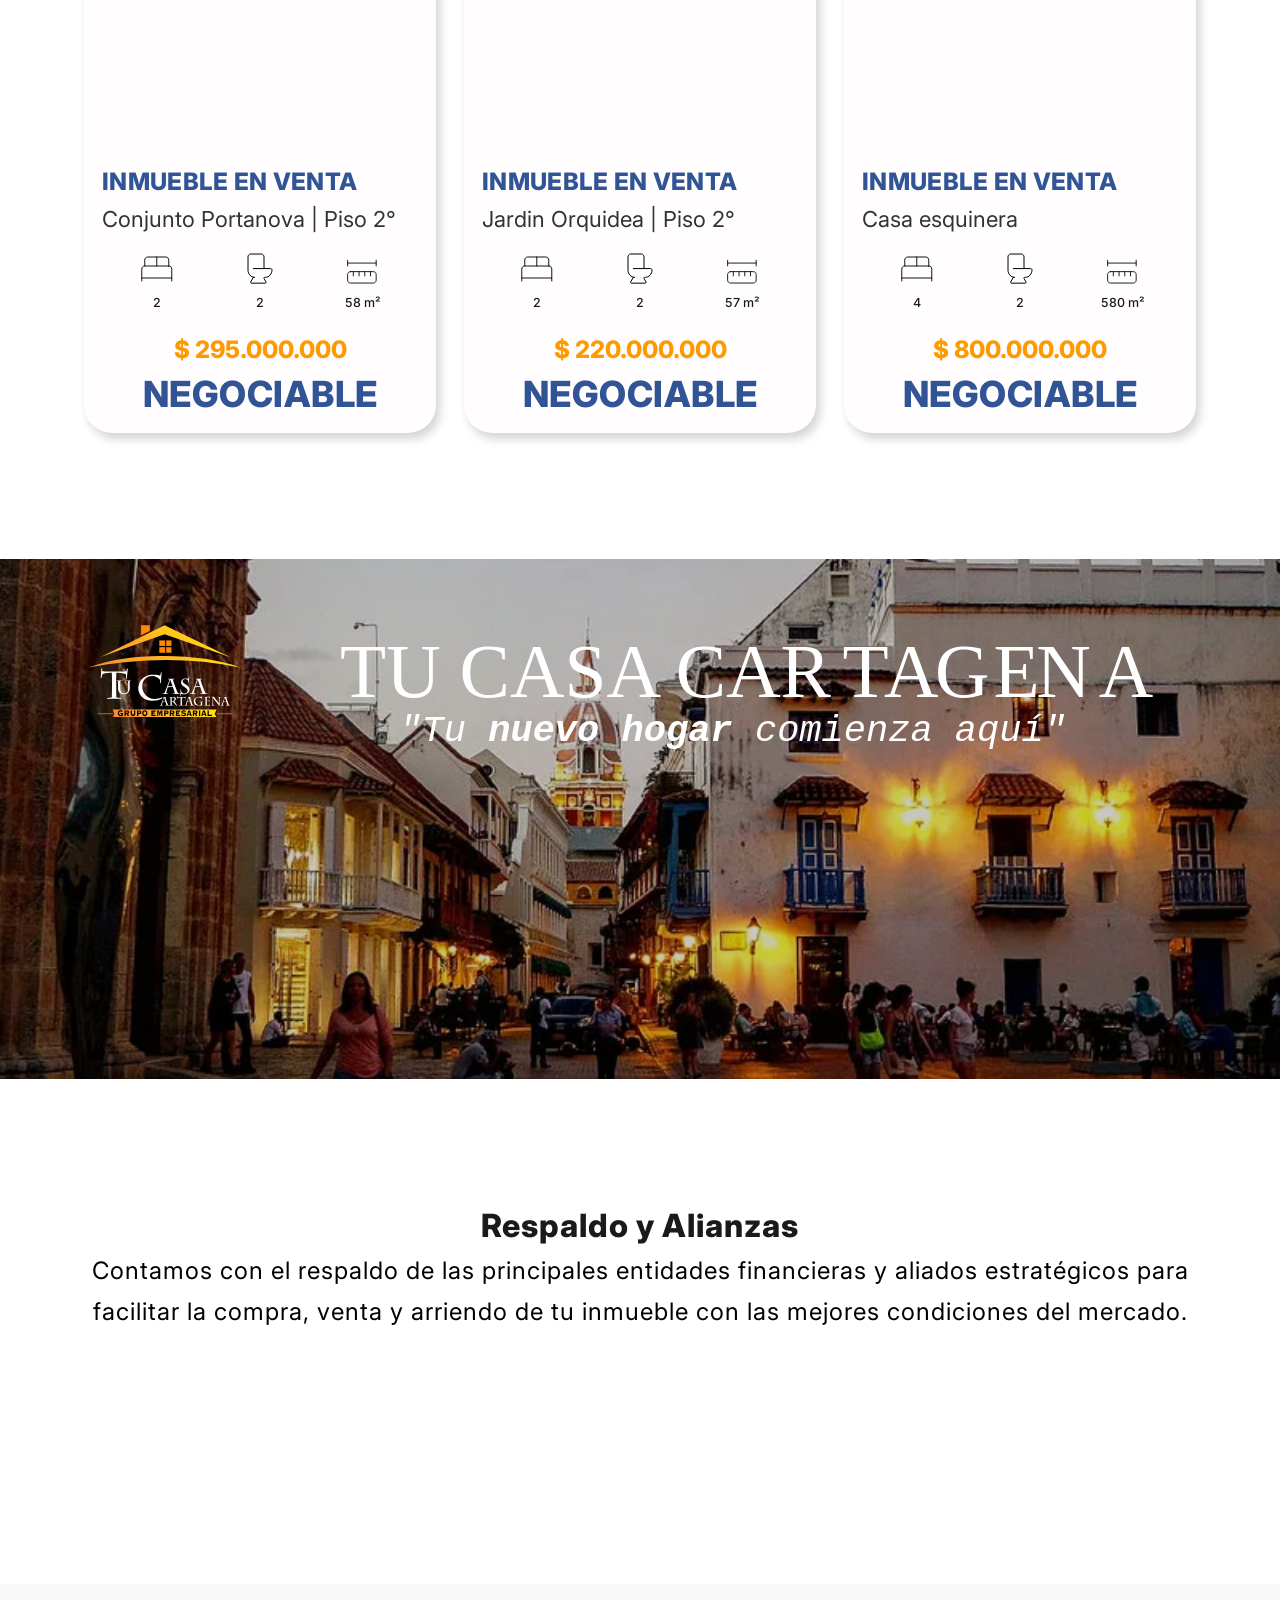
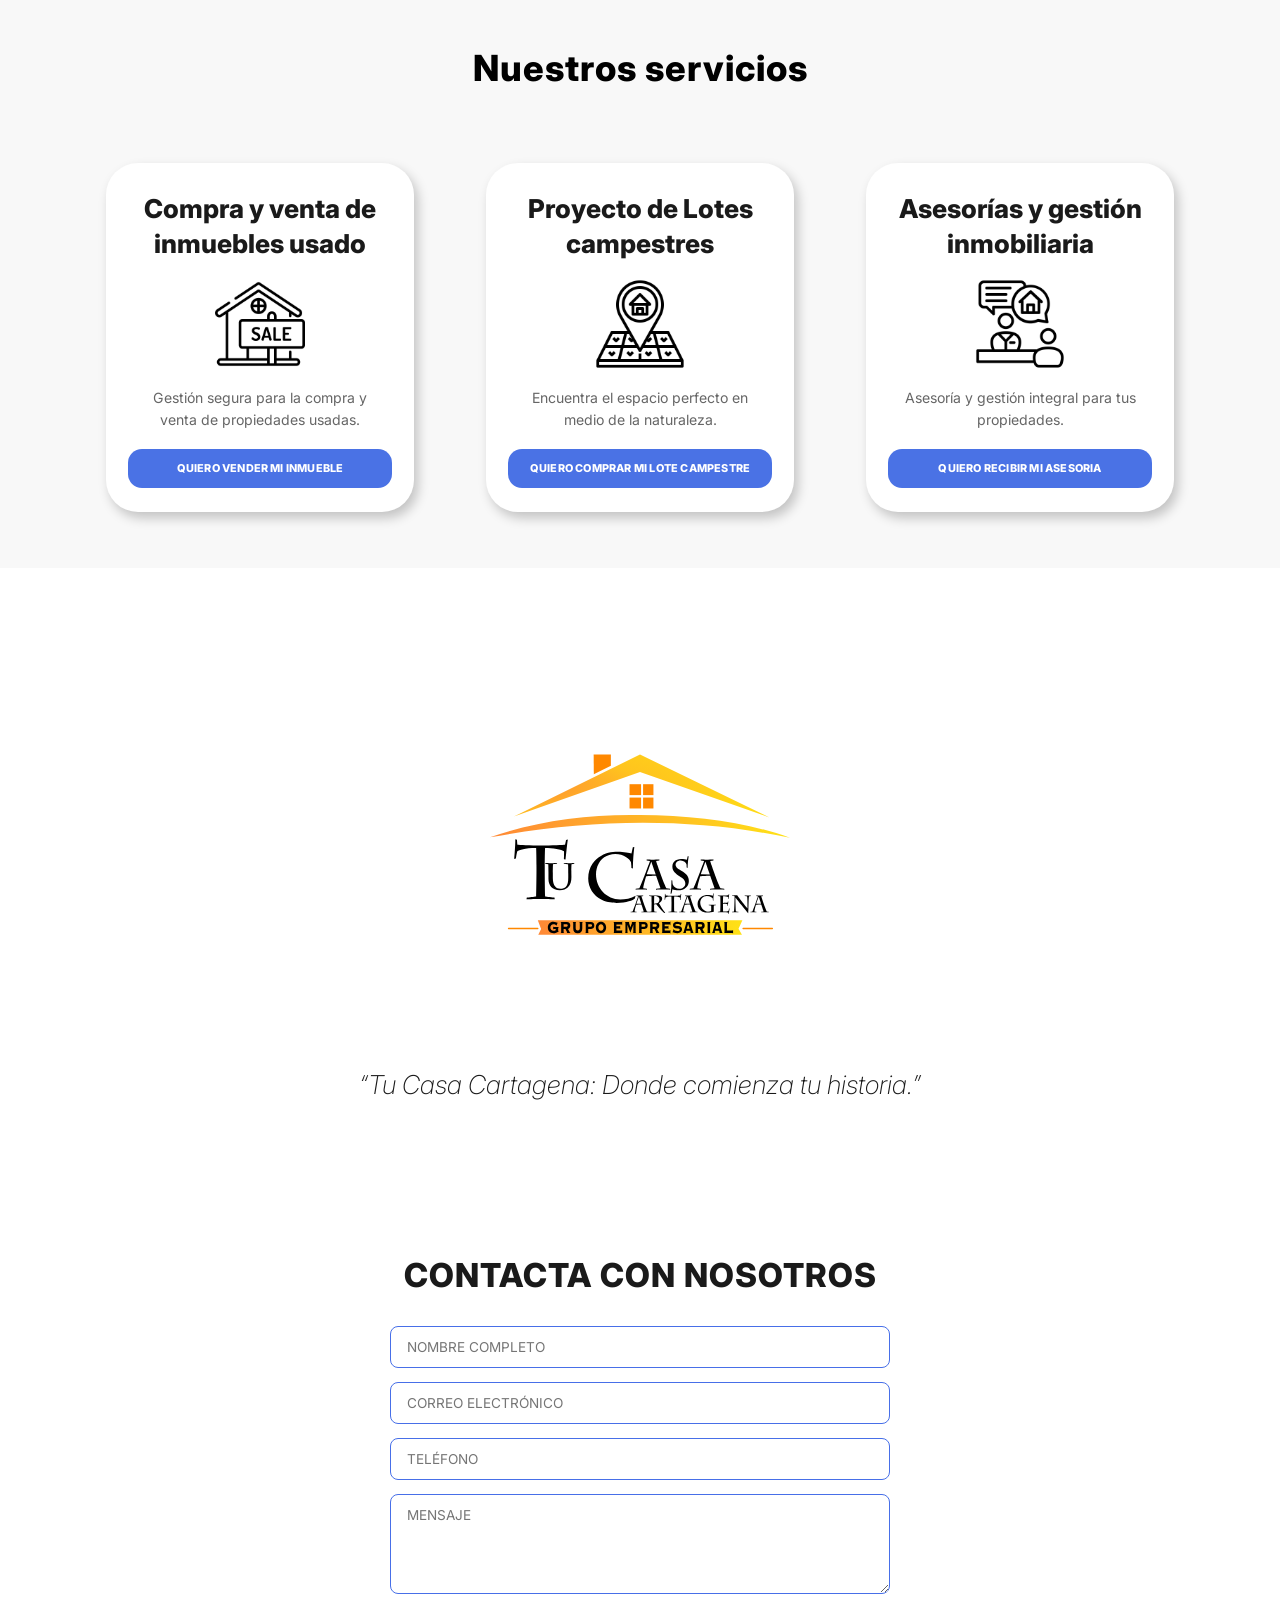
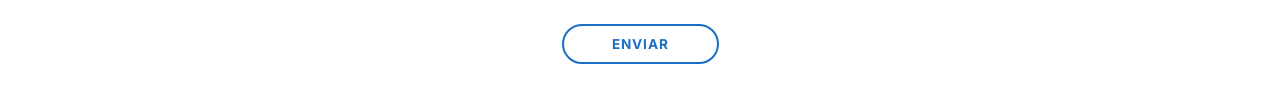
==== commit b91a2798: "cambio de formato de imagen jpg por webp" ====
--- a/index.html
+++ b/index.html
@@ -71,7 +71,7 @@
 
     <!-- Agent Profile -->
     <section class="agent" id="nosotros">
-      <img src="imagenes/firma 360.jpeg" alt="" />
+      <img src="imagenes/firma 360.WEBP" alt="" />
     </section>
 
     <!-- Featured Properties (generated by JavaScript) -->
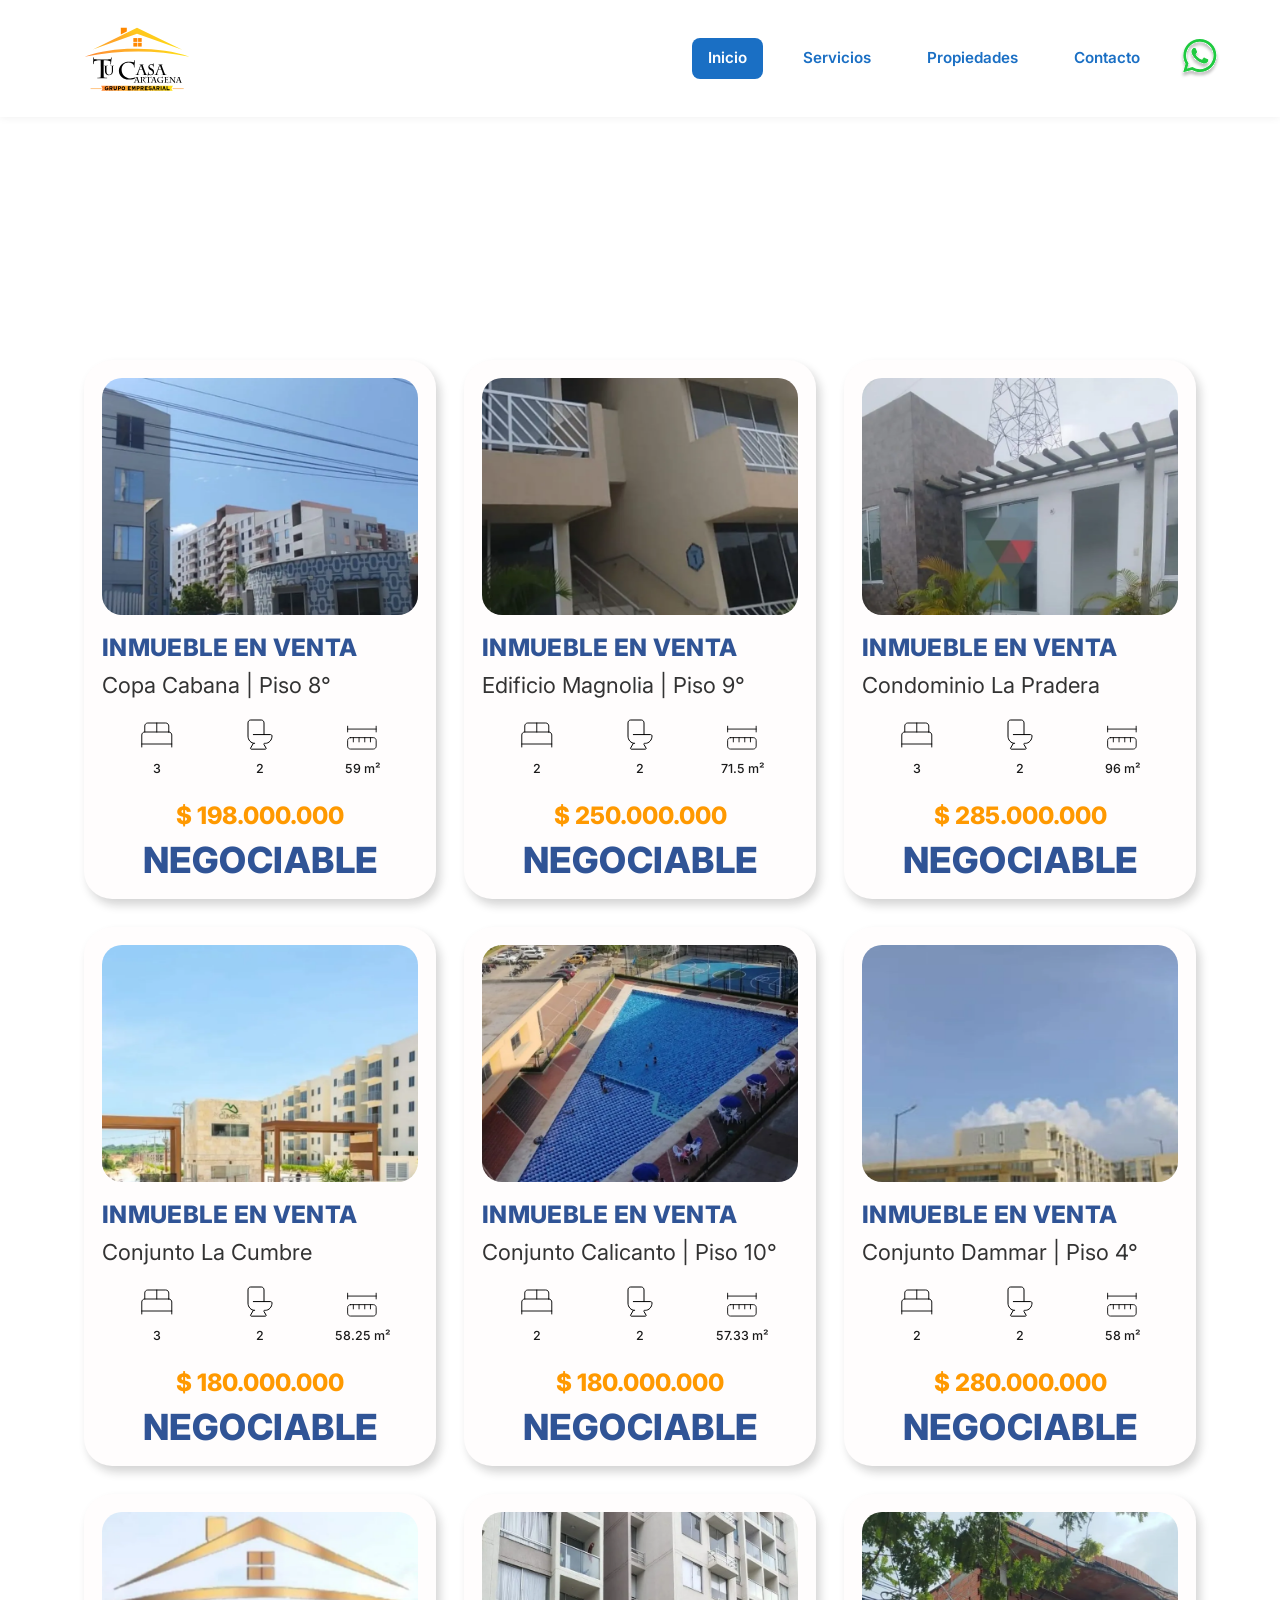
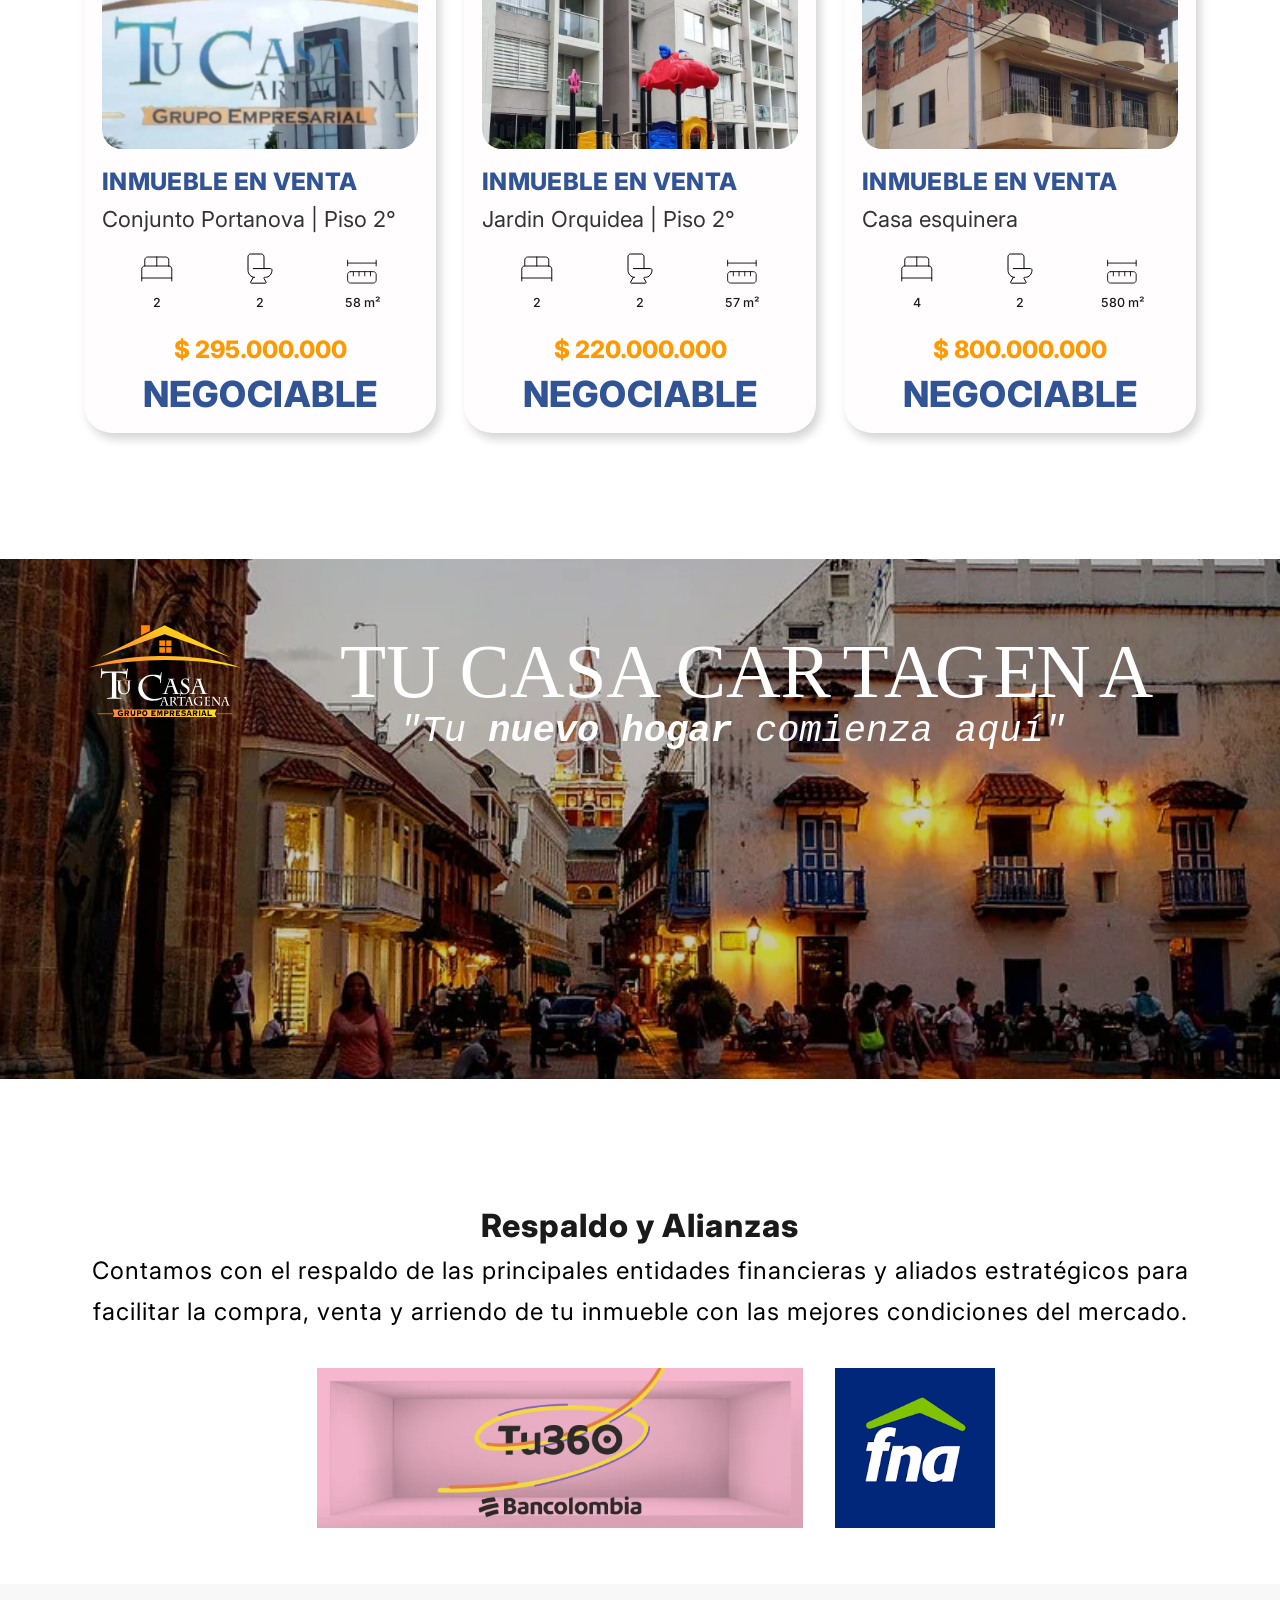
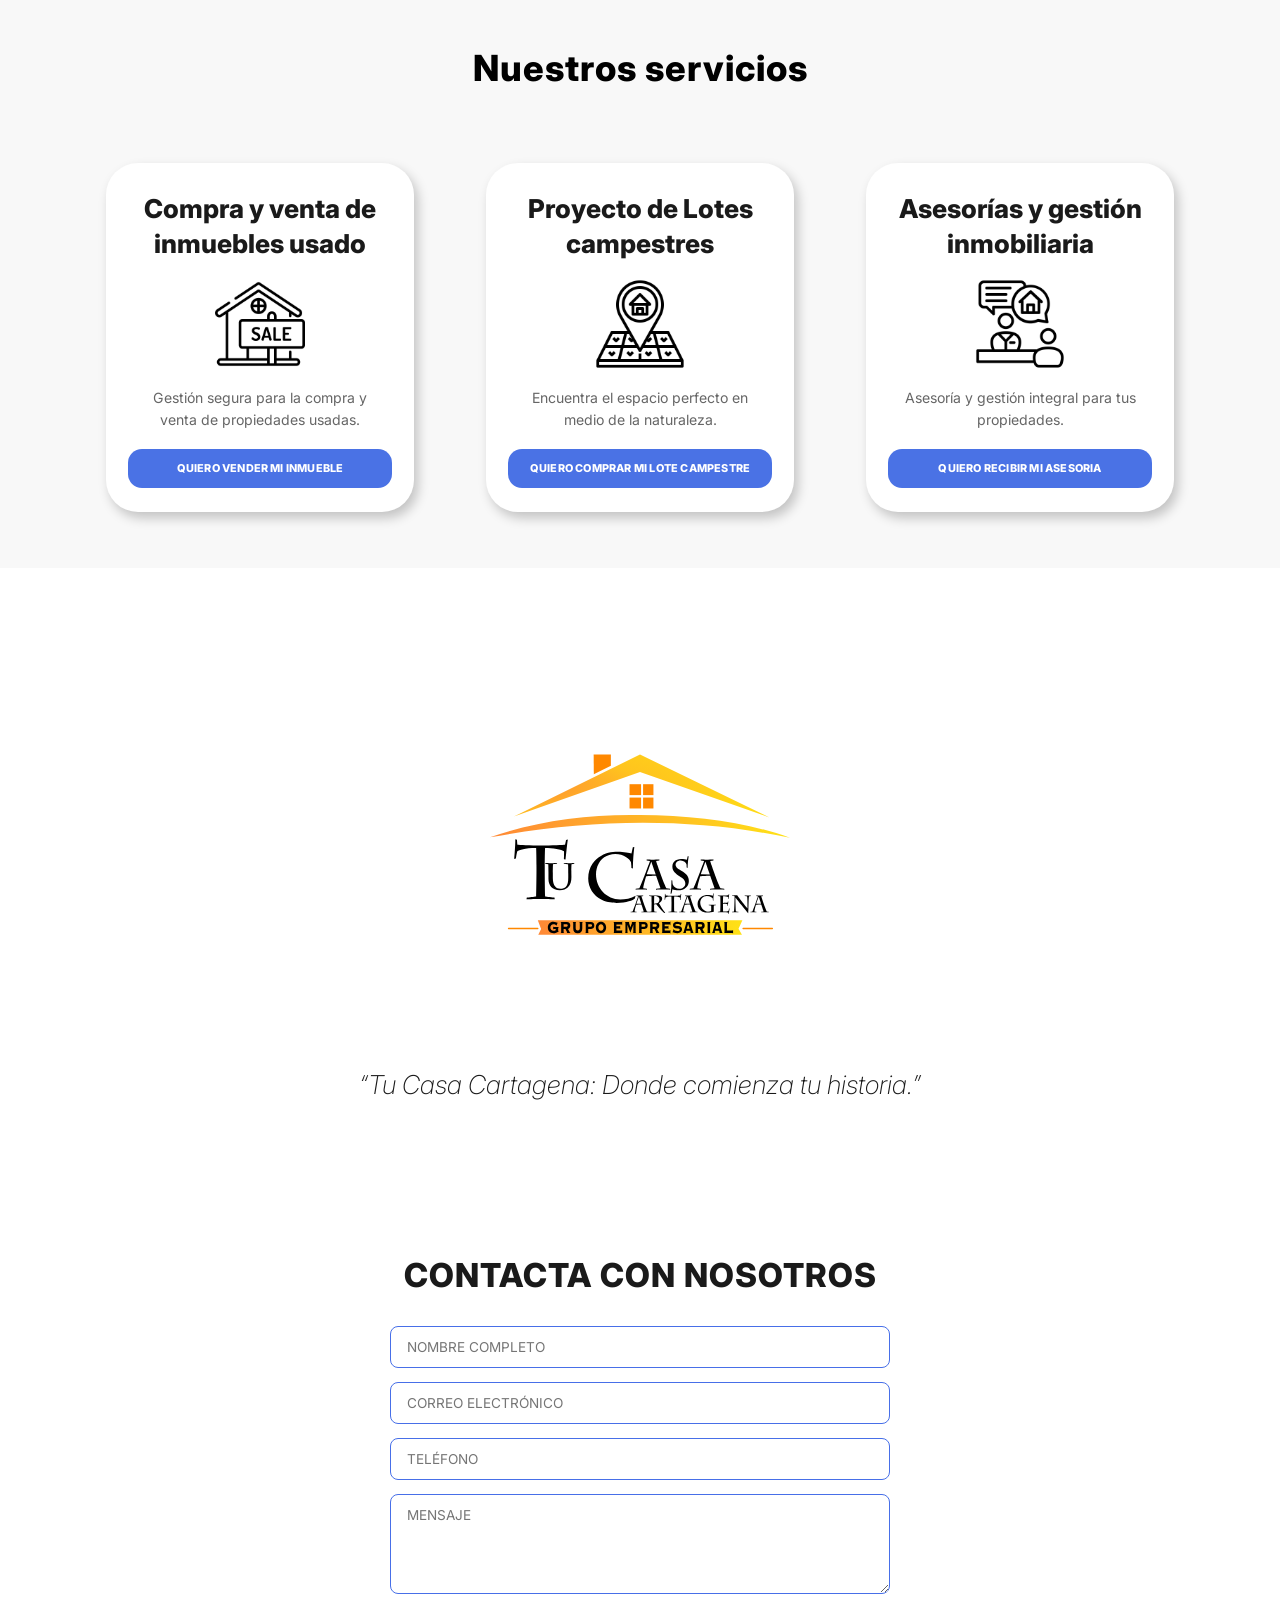
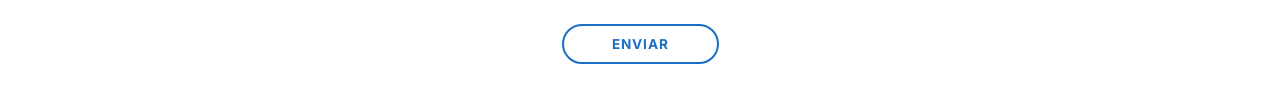
==== commit 8554aacd: "acttualiacion de codigo index.html y properties.js" ====
--- a/index.html
+++ b/index.html
@@ -71,7 +71,7 @@
 
     <!-- Agent Profile -->
     <section class="agent" id="nosotros">
-      <img src="imagenes/firma 360.WEBP" alt="" />
+      <img src="imagenes/firma-360.WEBP" alt="" />
     </section>
 
     <!-- Featured Properties (generated by JavaScript) -->
@@ -97,9 +97,9 @@
           inmueble con las mejores condiciones del mercado.
         </p>
         <div class="alliances__logos">
-          <img src="imagenes/logo habi.png" alt="" class="habbi" />
-          <img src="imagenes/360 logo.png" alt="" class="logo360" />
-          <img src="imagenes/logo FNA.png" alt="" class="fna" />
+          <img src="imagenes/logo-habi.WEBP" alt="" class="habbi" />
+          <img src="imagenes/360-logo.webp" alt="" class="logo360" />
+          <img src="imagenes/logo-FNA.webp" alt="" class="fna" />
         </div>
       </div>
     </section>
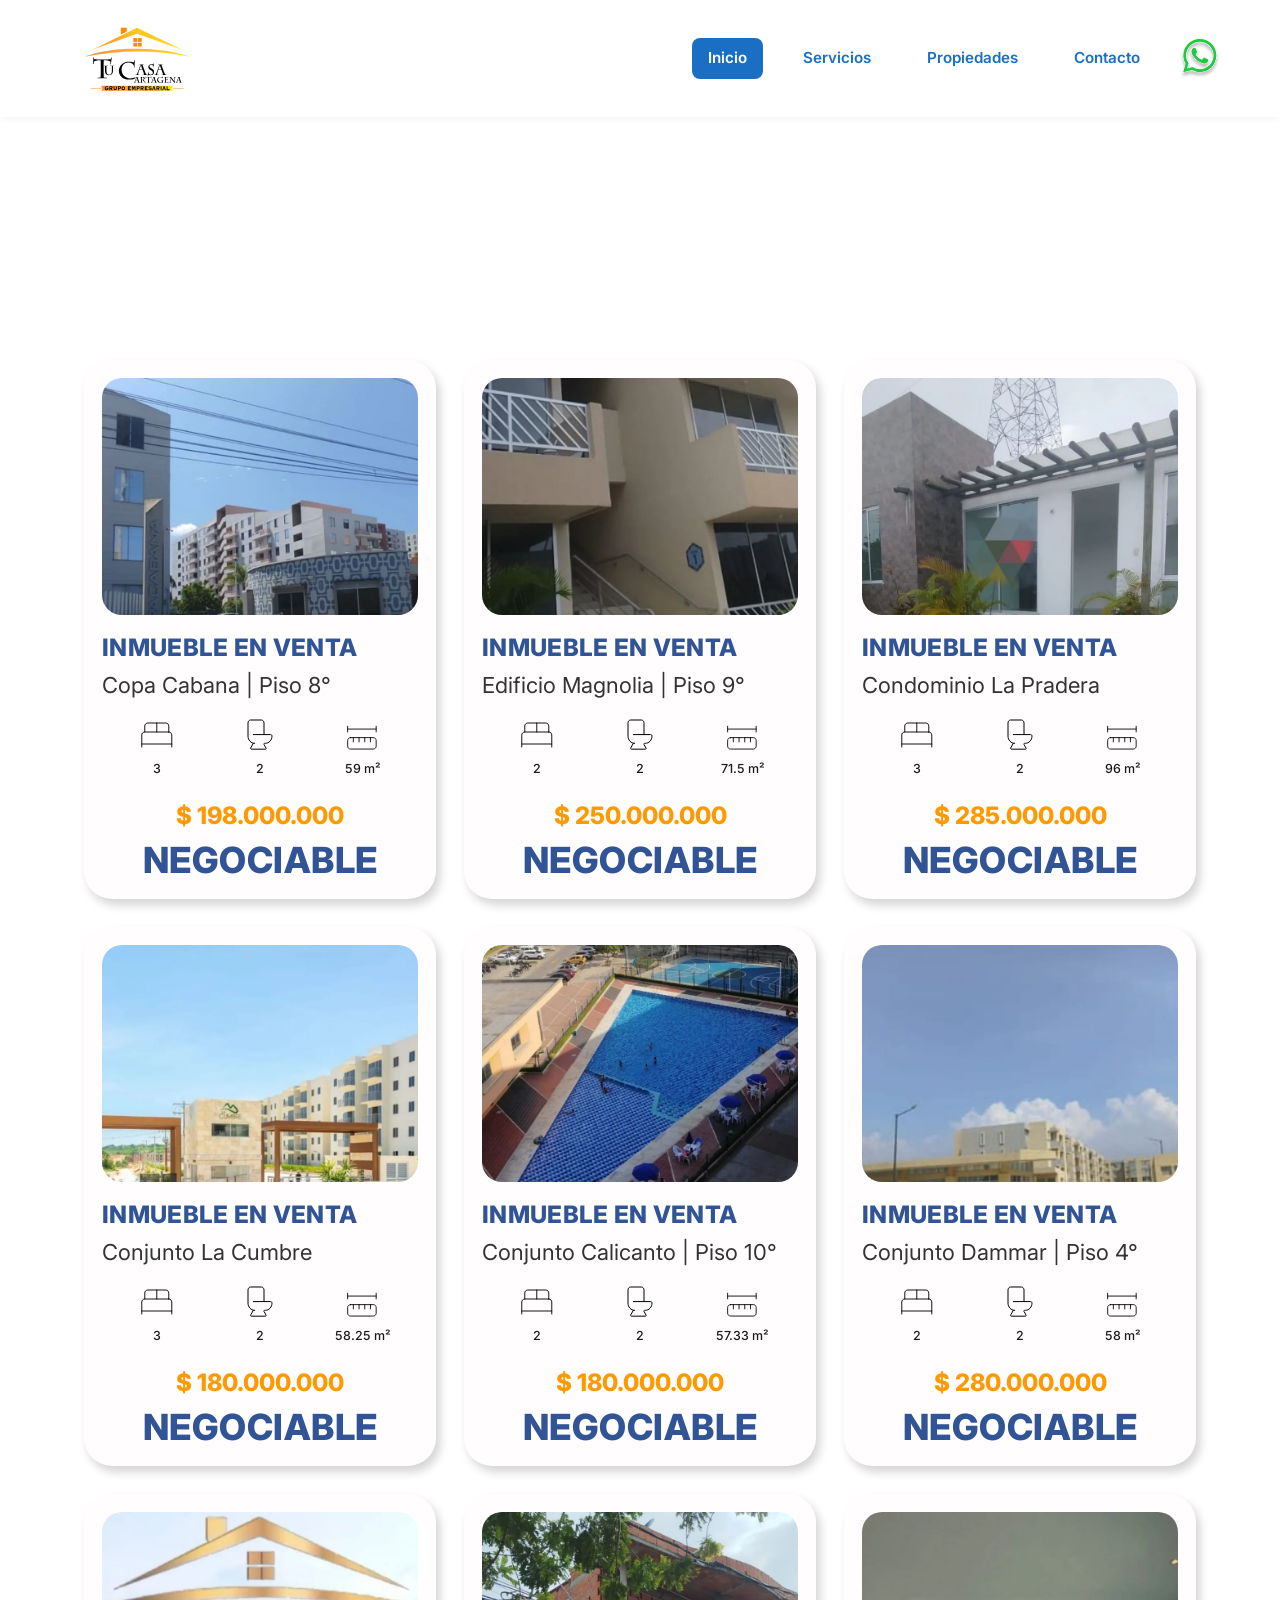
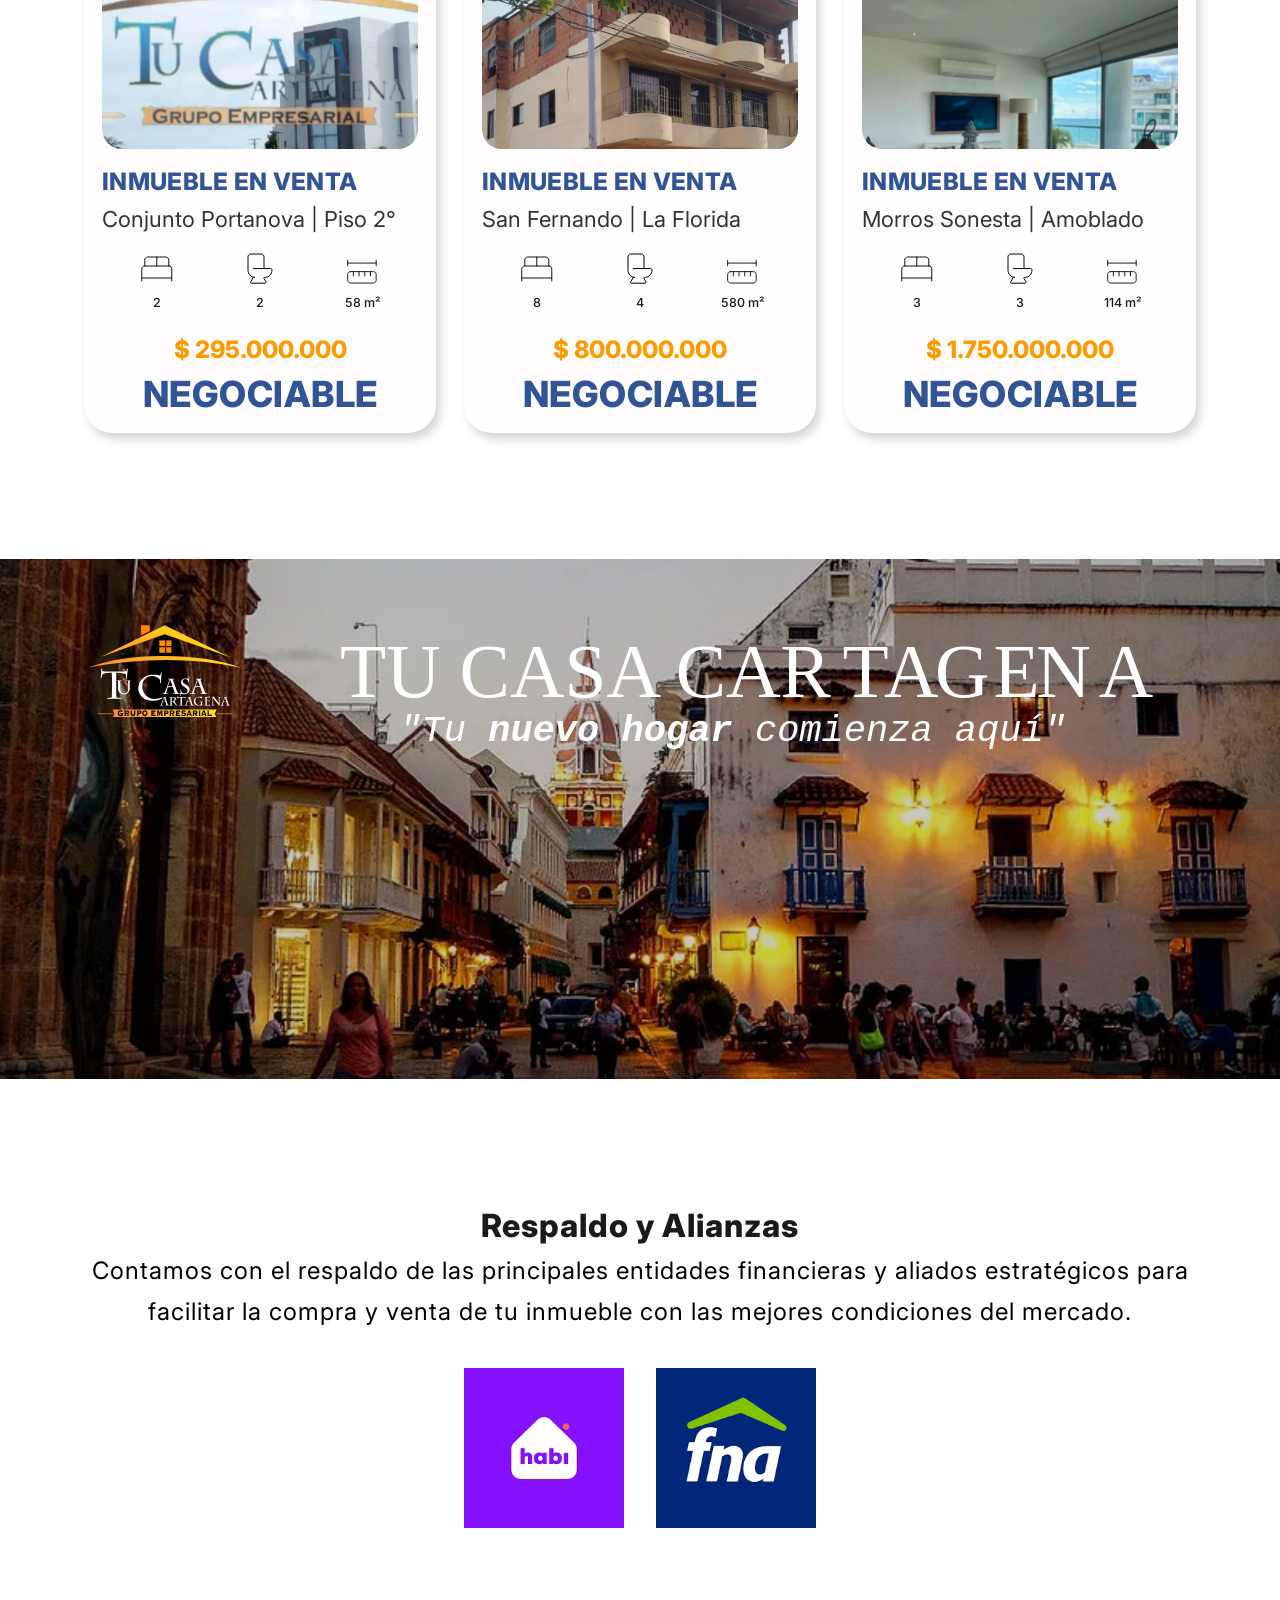
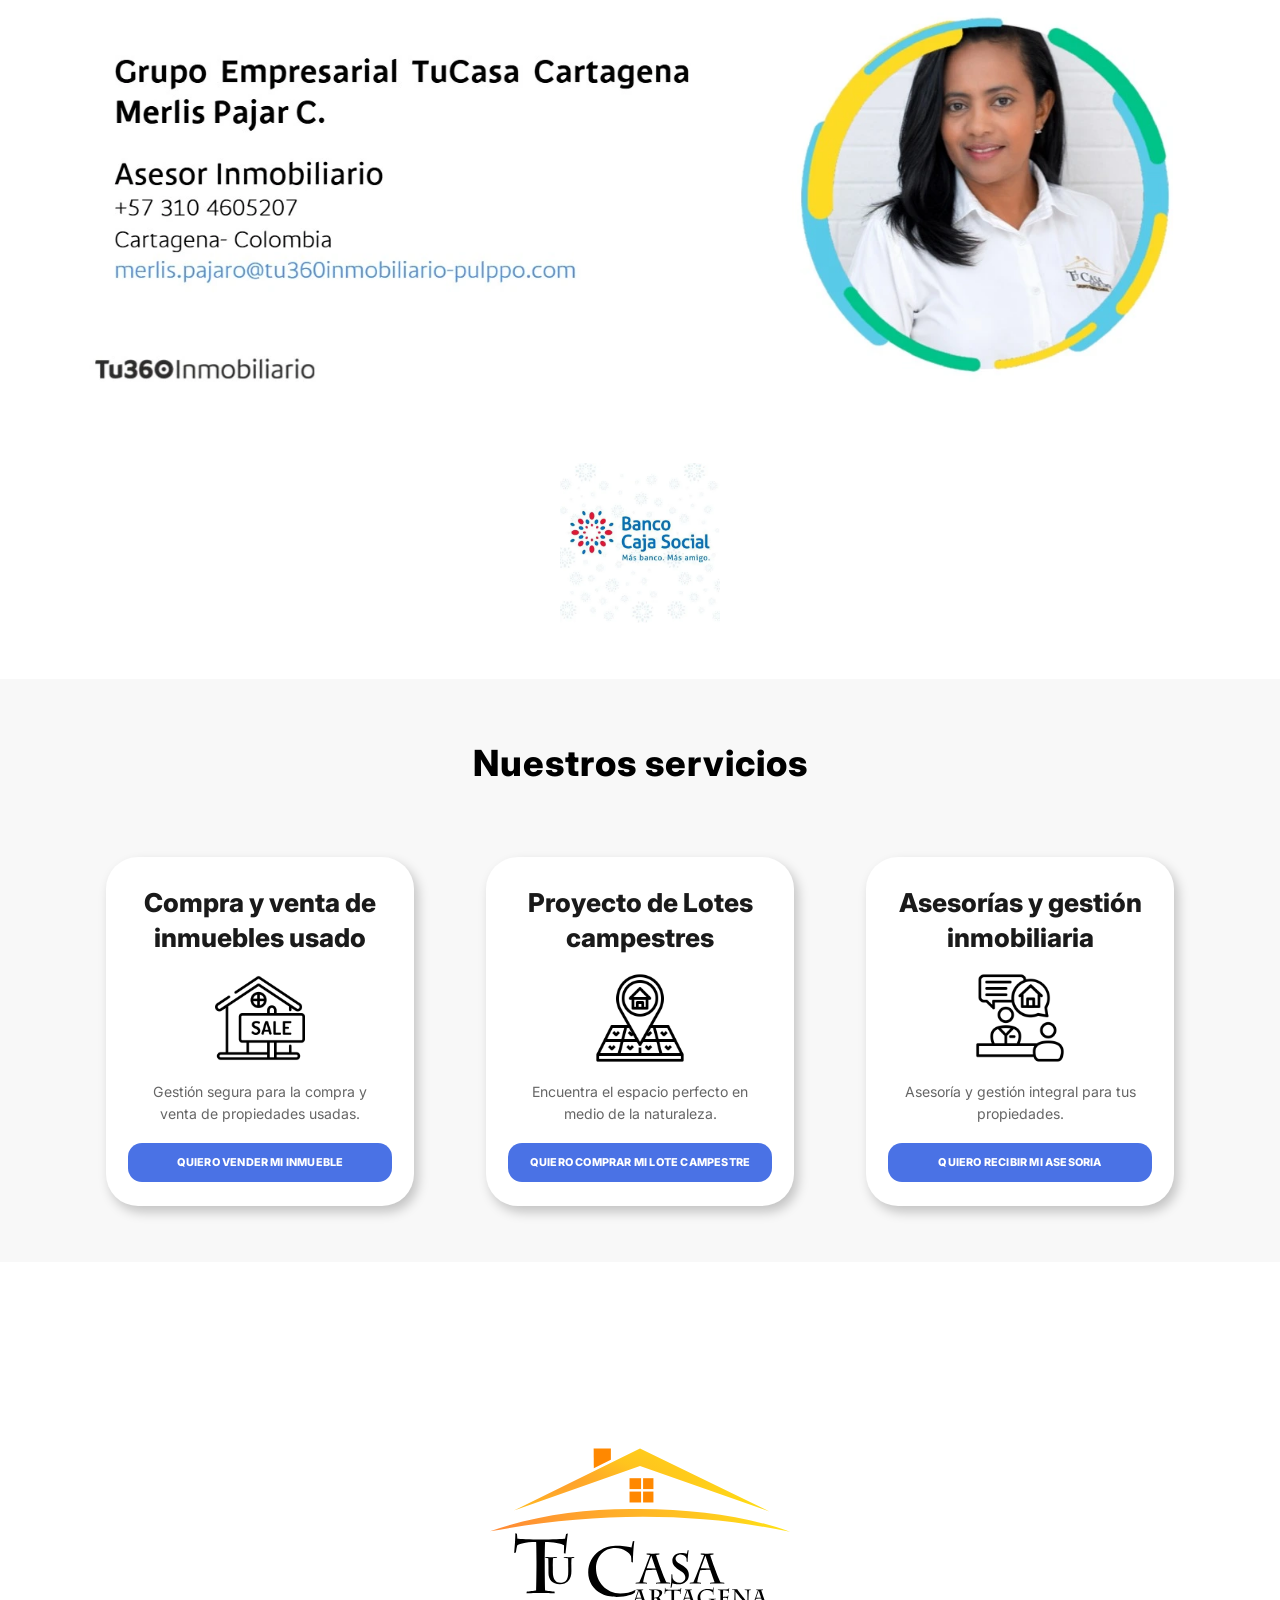
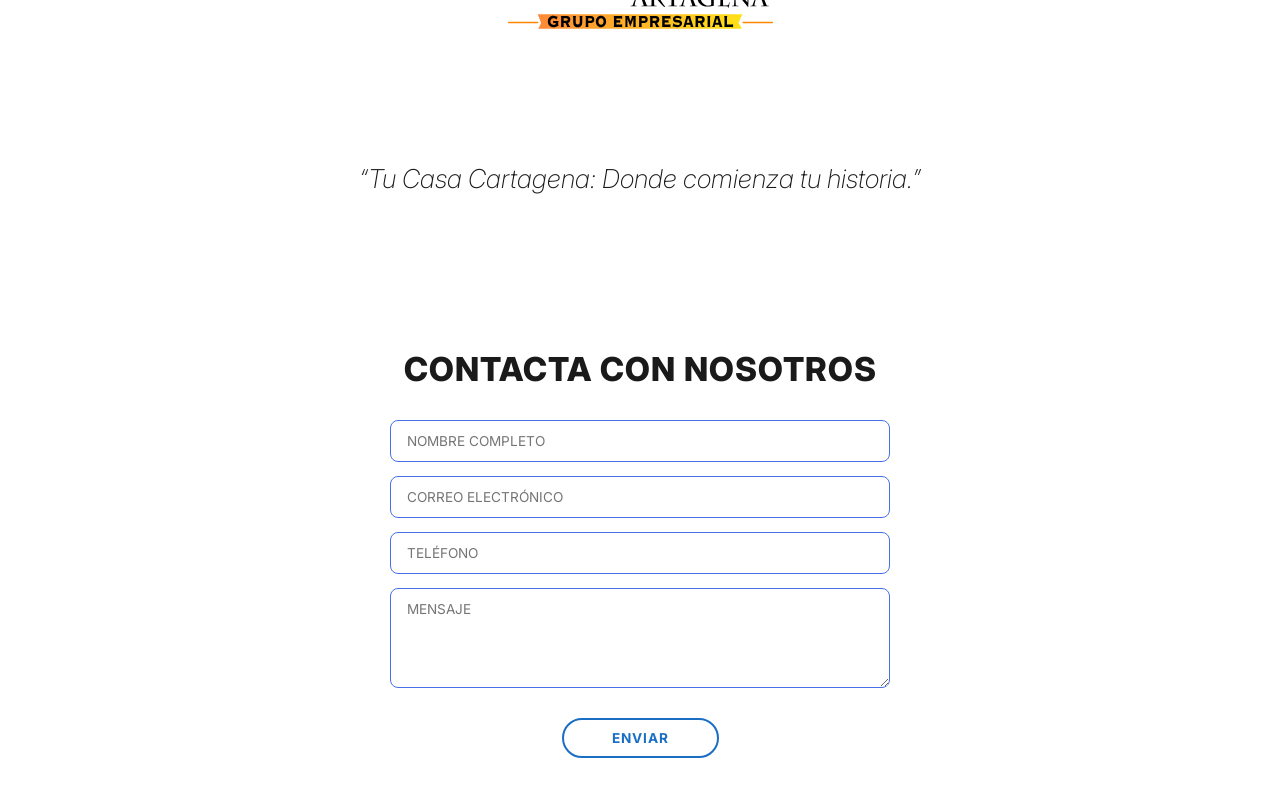
==== commit 1cec7a5c: "Actualizacion informacion san fernando - adicion de logo caja social - modificacion descripcion resp" ====
--- a/index.html
+++ b/index.html
@@ -93,13 +93,18 @@
         <h2 class="section-title-respaldo">Respaldo y Alianzas</h2>
         <p class="alliances__text">
           Contamos con el respaldo de las principales entidades financieras y
-          aliados estratégicos para facilitar la compra, venta y arriendo de tu
-          inmueble con las mejores condiciones del mercado.
+          aliados estratégicos para facilitar la compra y venta de tu inmueble
+          con las mejores condiciones del mercado.
         </p>
         <div class="alliances__logos">
-          <img src="imagenes/logo-habi.WEBP" alt="" class="habbi" />
-          <img src="imagenes/360-logo.webp" alt="" class="logo360" />
-          <img src="imagenes/logo-FNA.webp" alt="" class="fna" />
+          <img src="imagenes/logo-habi.webp" alt="habbi" class="habbi" />
+          <img src="imagenes/logo-FNA.webp" alt="fna" class="fna" />
+          <img src="imagenes/firma-360.webp" alt="360" class="logo-360" />
+          <img
+            src="imagenes/Logo-caja-social.webp"
+            alt="caja social"
+            class="caja-social"
+          />
         </div>
       </div>
     </section>
--- a/css/styles.css
+++ b/css/styles.css
@@ -547,6 +547,10 @@
   height: 160px;
 }
 
+.caja-social{
+  height: 160px;
+}
+
 /* ===== Services (Figma) ===== */
 .services {
   background: rgb(248, 248, 248);
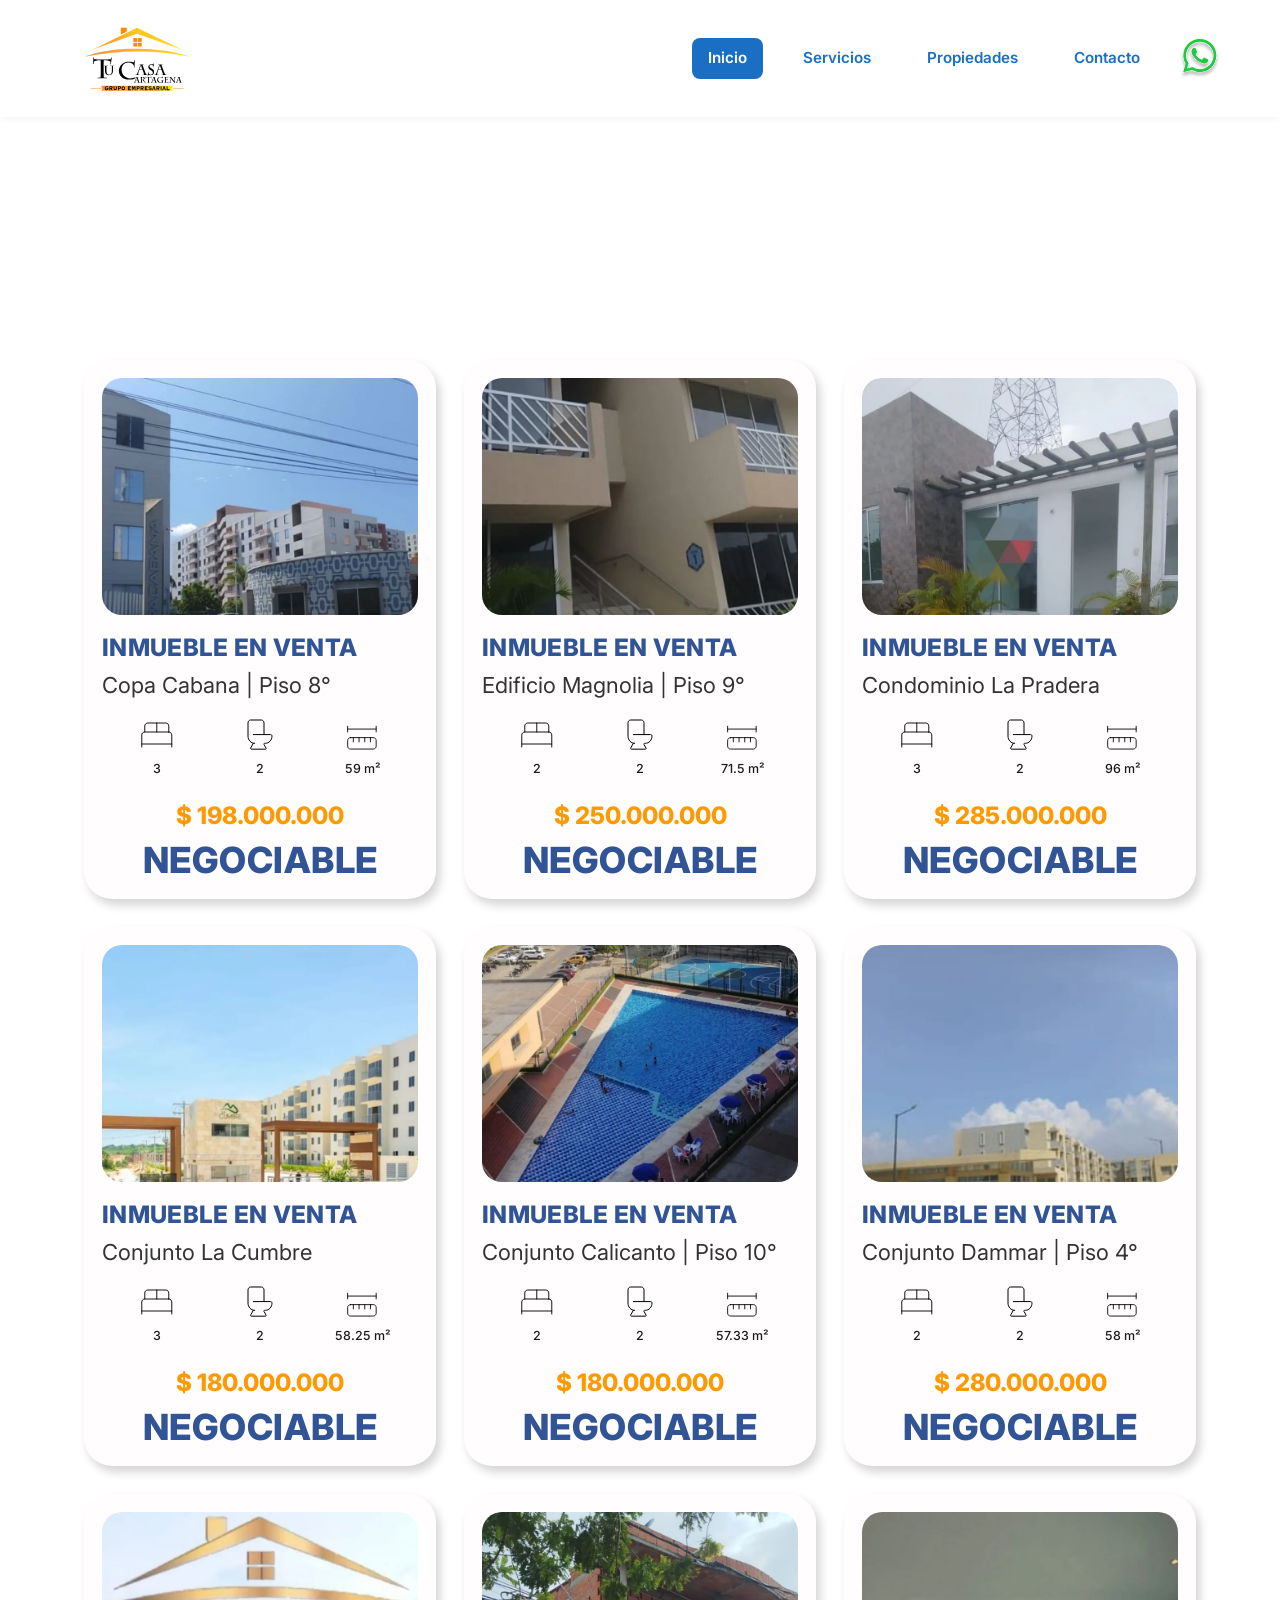
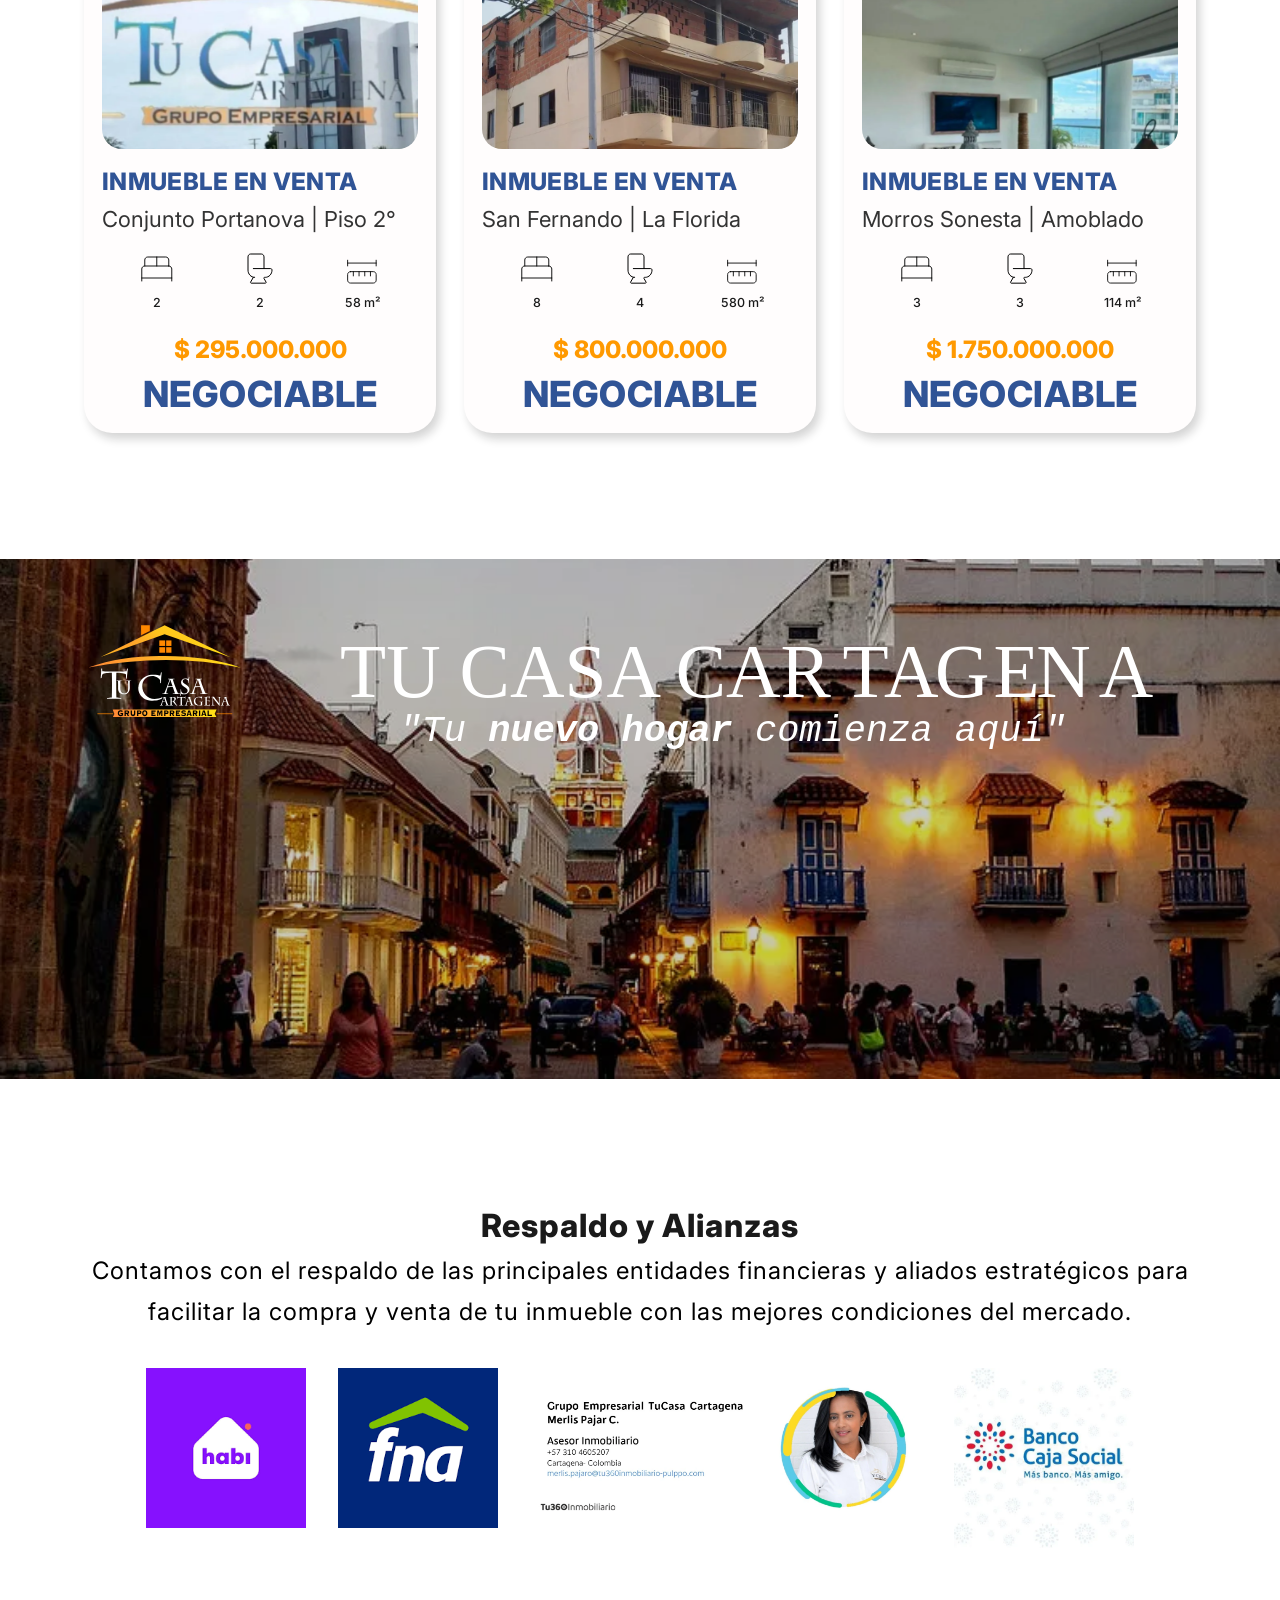
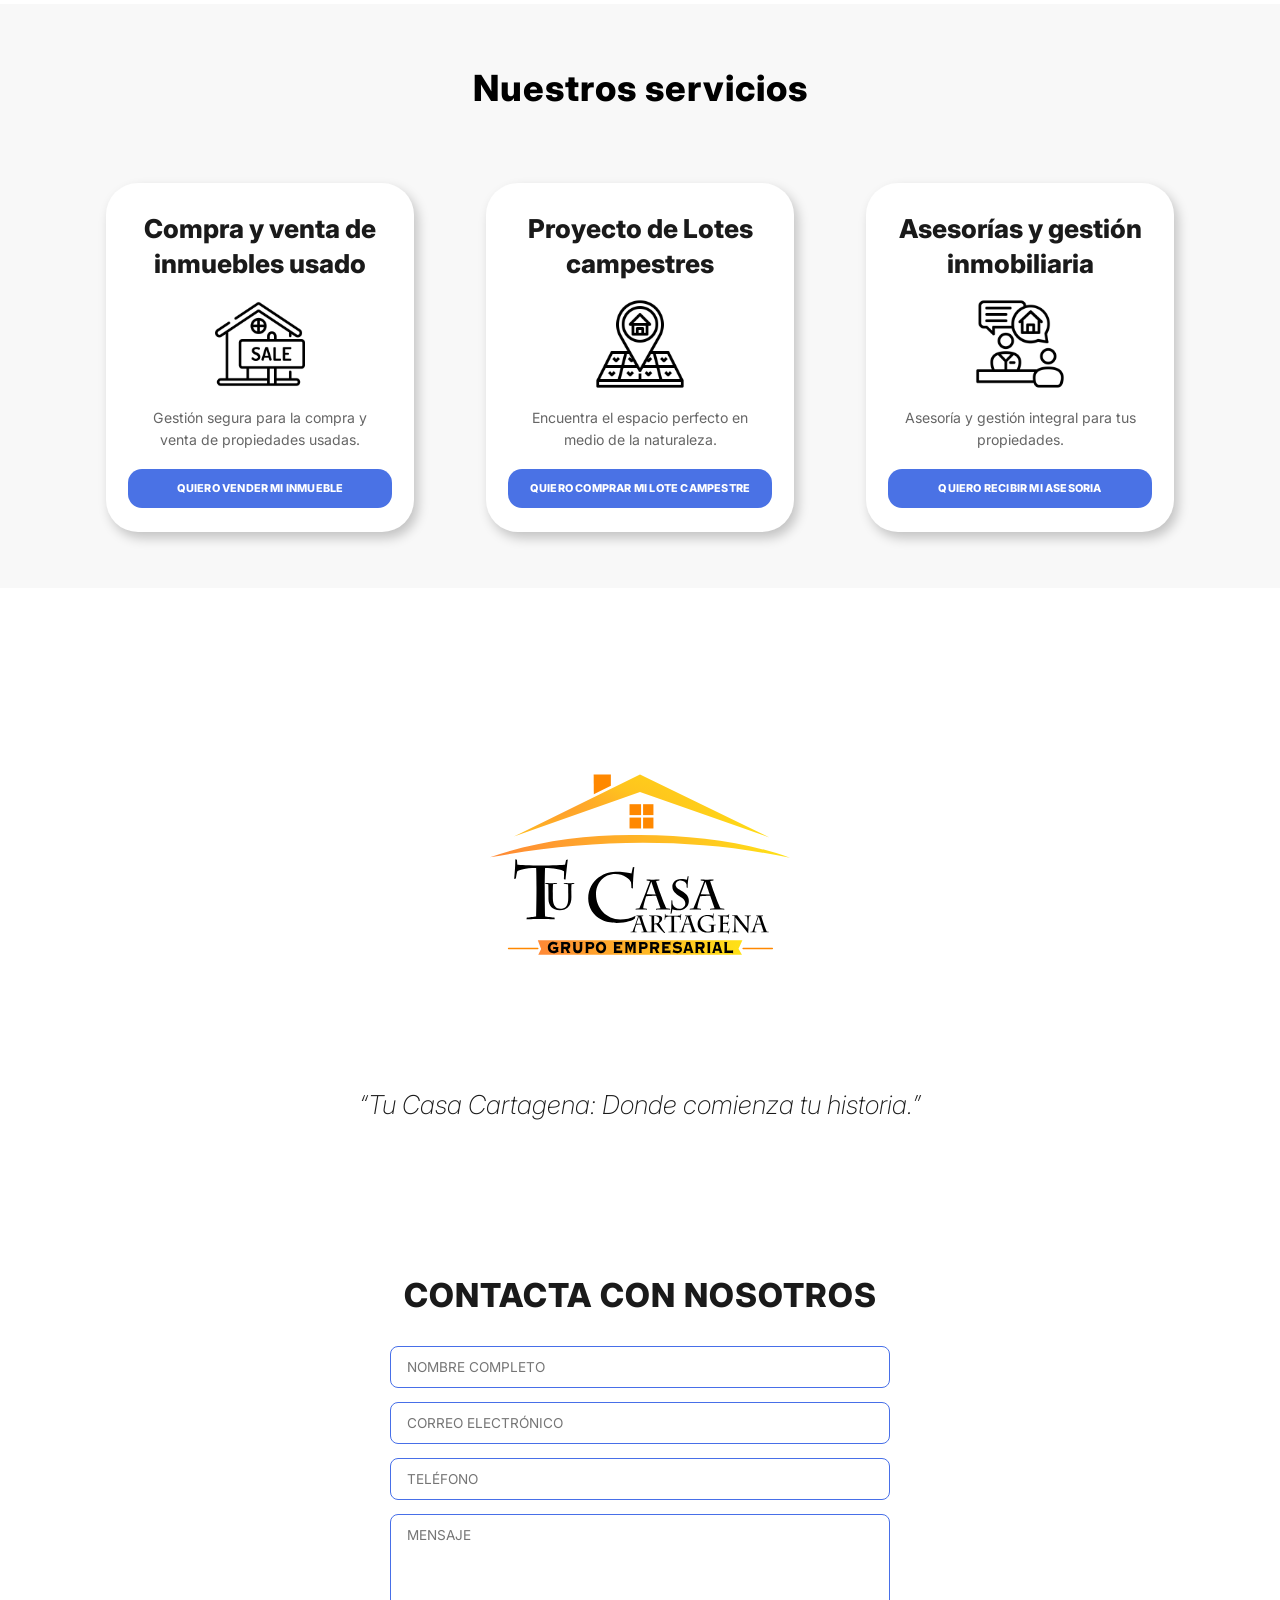
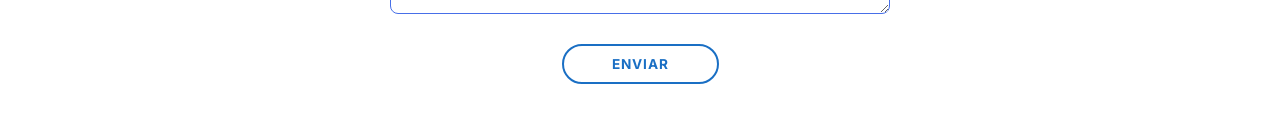
==== commit fff66fdd: "Actualizacion CSS y INDEX" ====
--- a/index.html
+++ b/index.html
@@ -100,11 +100,7 @@
           <img src="imagenes/logo-habi.webp" alt="habbi" class="habbi" />
           <img src="imagenes/logo-FNA.webp" alt="fna" class="fna" />
           <img src="imagenes/firma-360.webp" alt="360" class="logo-360" />
-          <img
-            src="imagenes/Logo-caja-social.webp"
-            alt="caja social"
-            class="caja-social"
-          />
+          <img src="imagenes/Logo-caja-social.webp" alt="caja social" class="caja-social"/>
         </div>
       </div>
     </section>
--- a/css/styles.css
+++ b/css/styles.css
@@ -524,8 +524,8 @@
 }
 
 .alliance-logo {
-  width: 160px;
-  height: 40px;
+  width: 180px;
+  height: 80px;
   border-radius: var(--radius-sm);
   display: flex;
   align-items: center;
@@ -539,7 +539,7 @@
   height: 160px;
 }
 
-.logo360 {
+.logo-360 {
   height: 160px;
 }
 
@@ -548,7 +548,7 @@
 }
 
 .caja-social{
-  height: 160px;
+  height: 180px;
 }
 
 /* ===== Services (Figma) ===== */
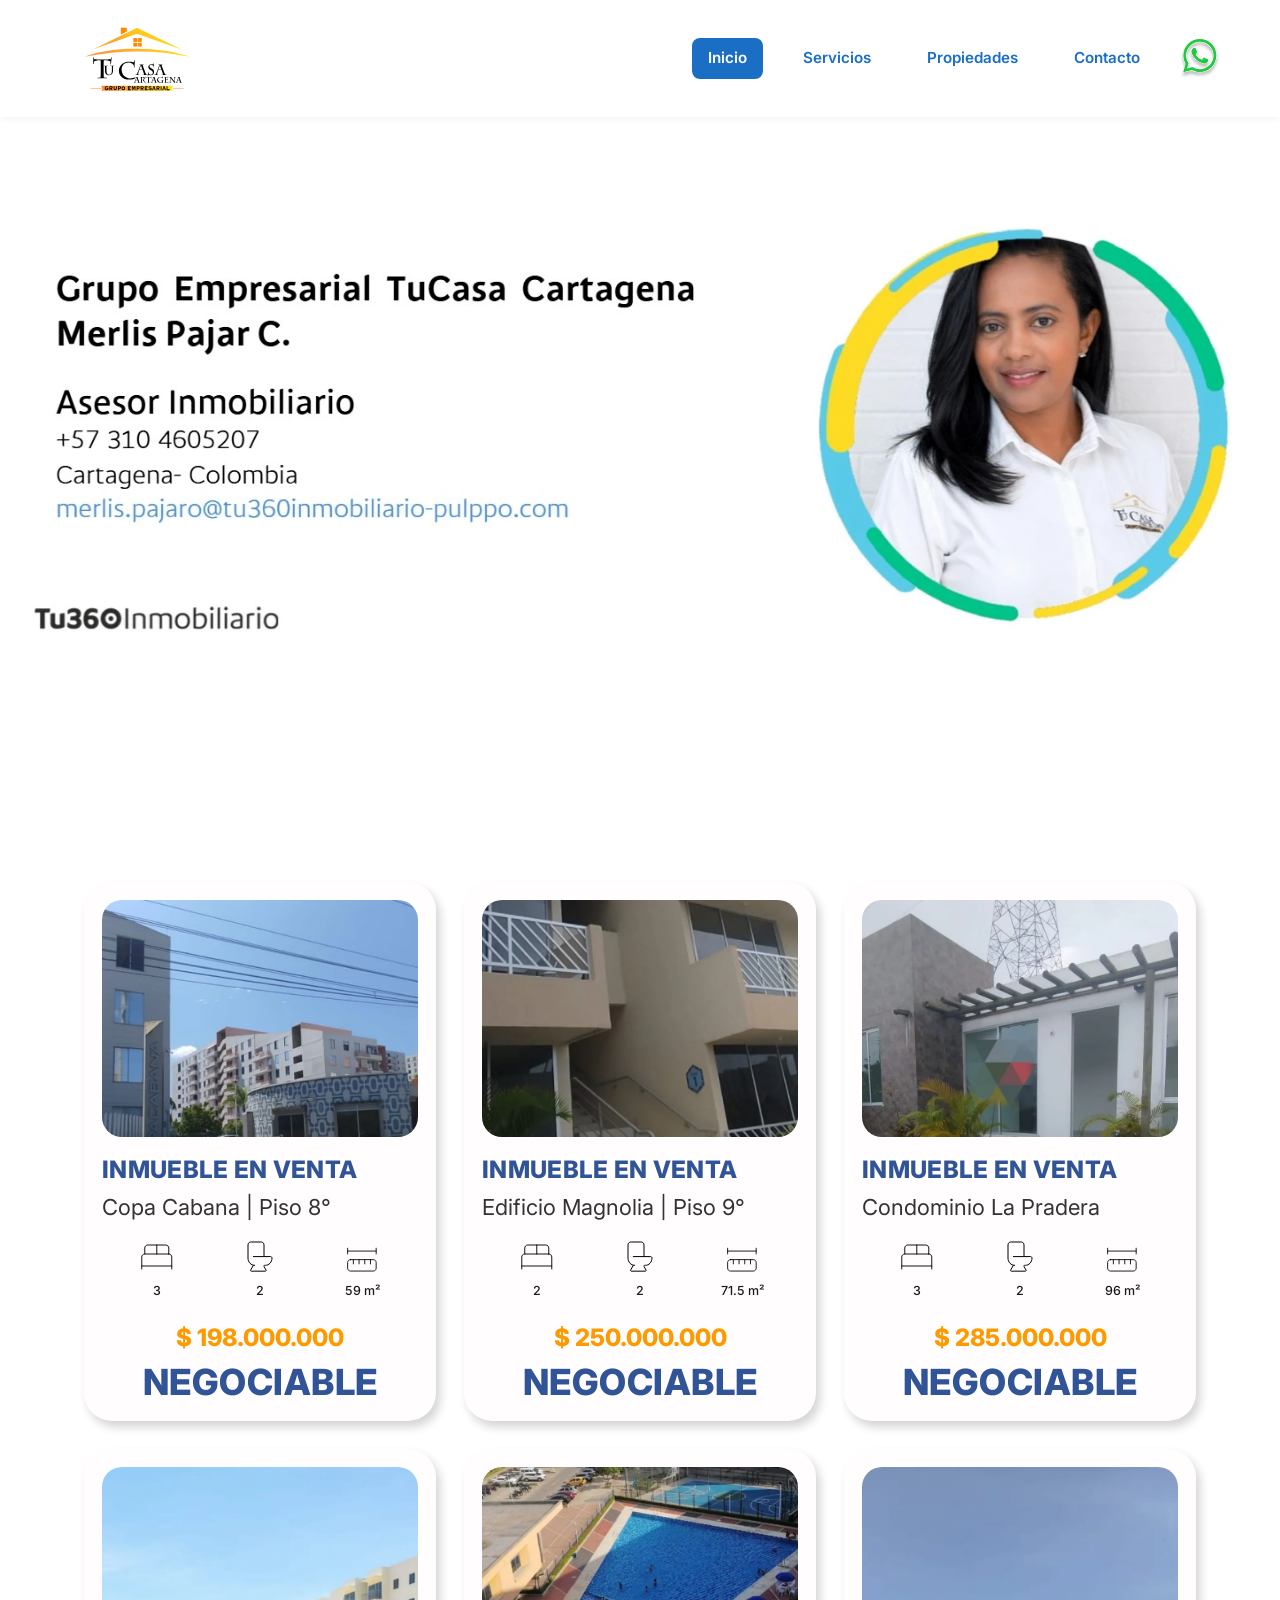
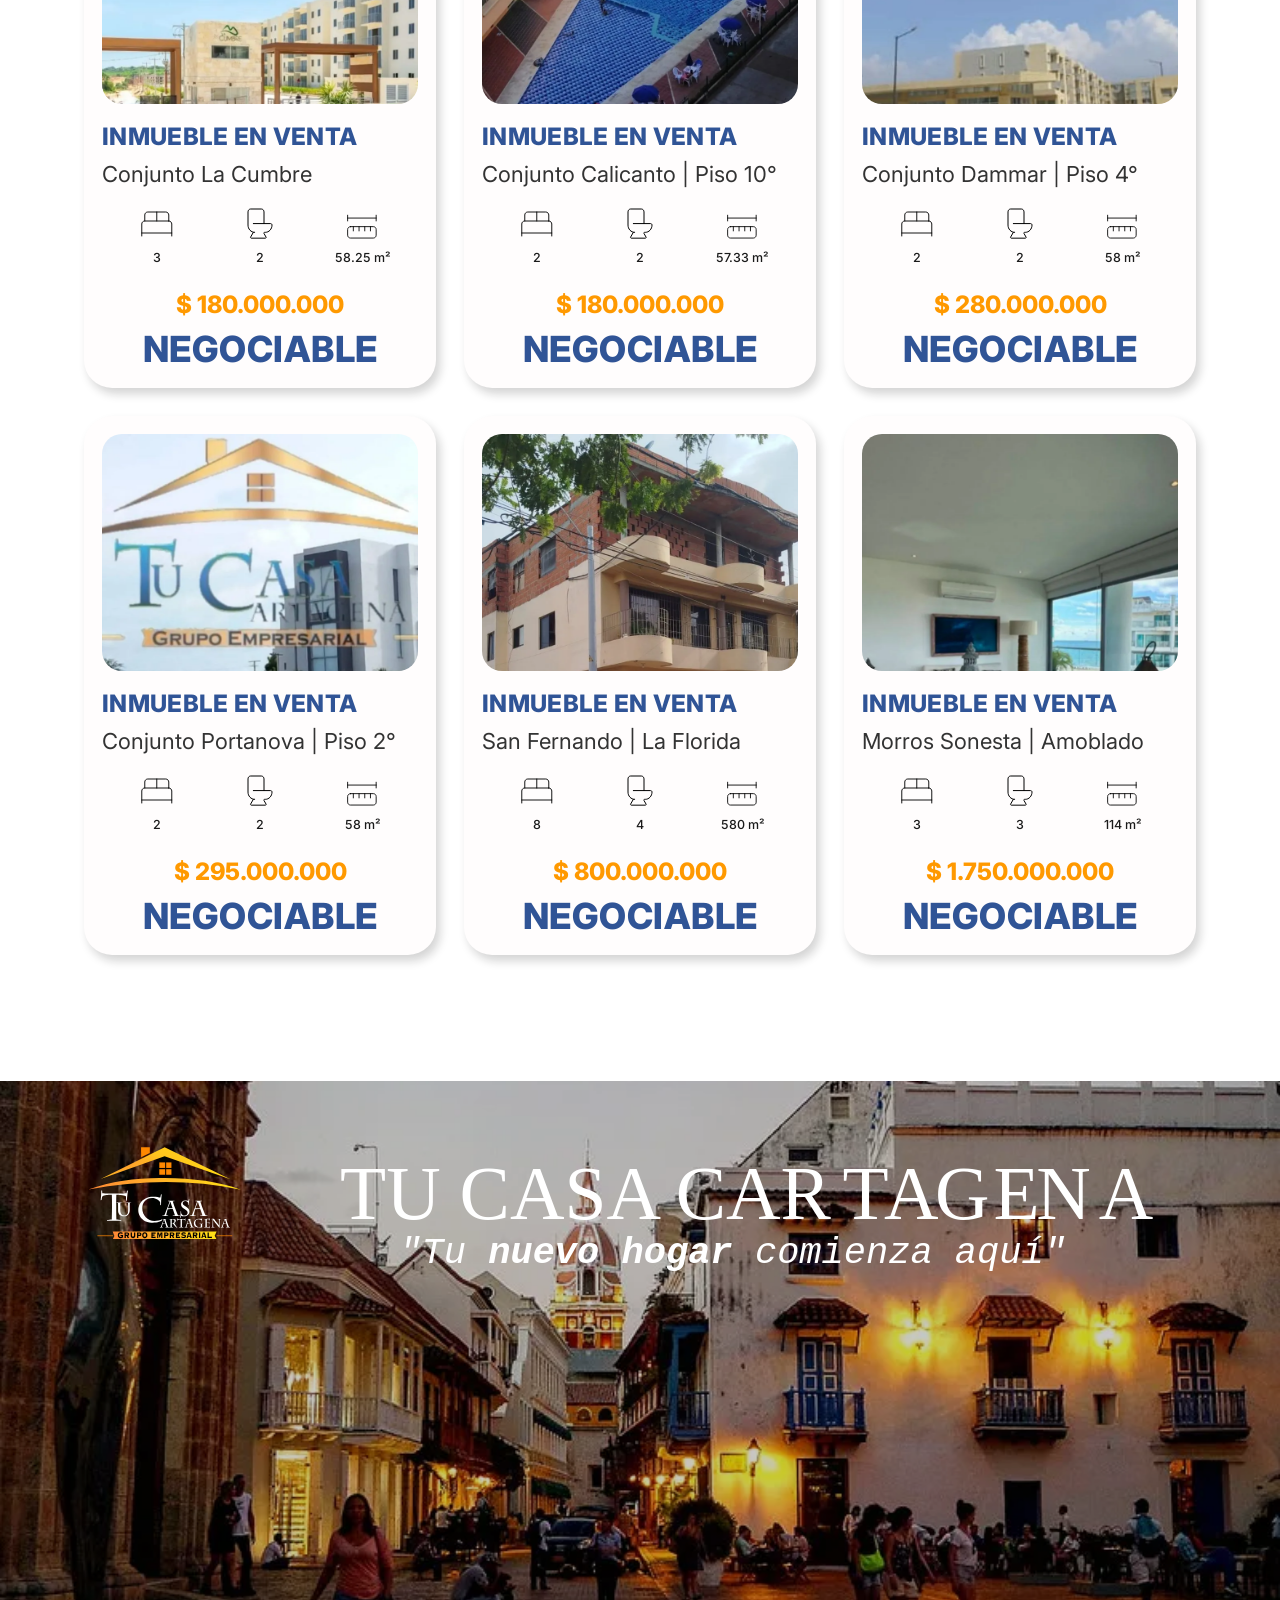
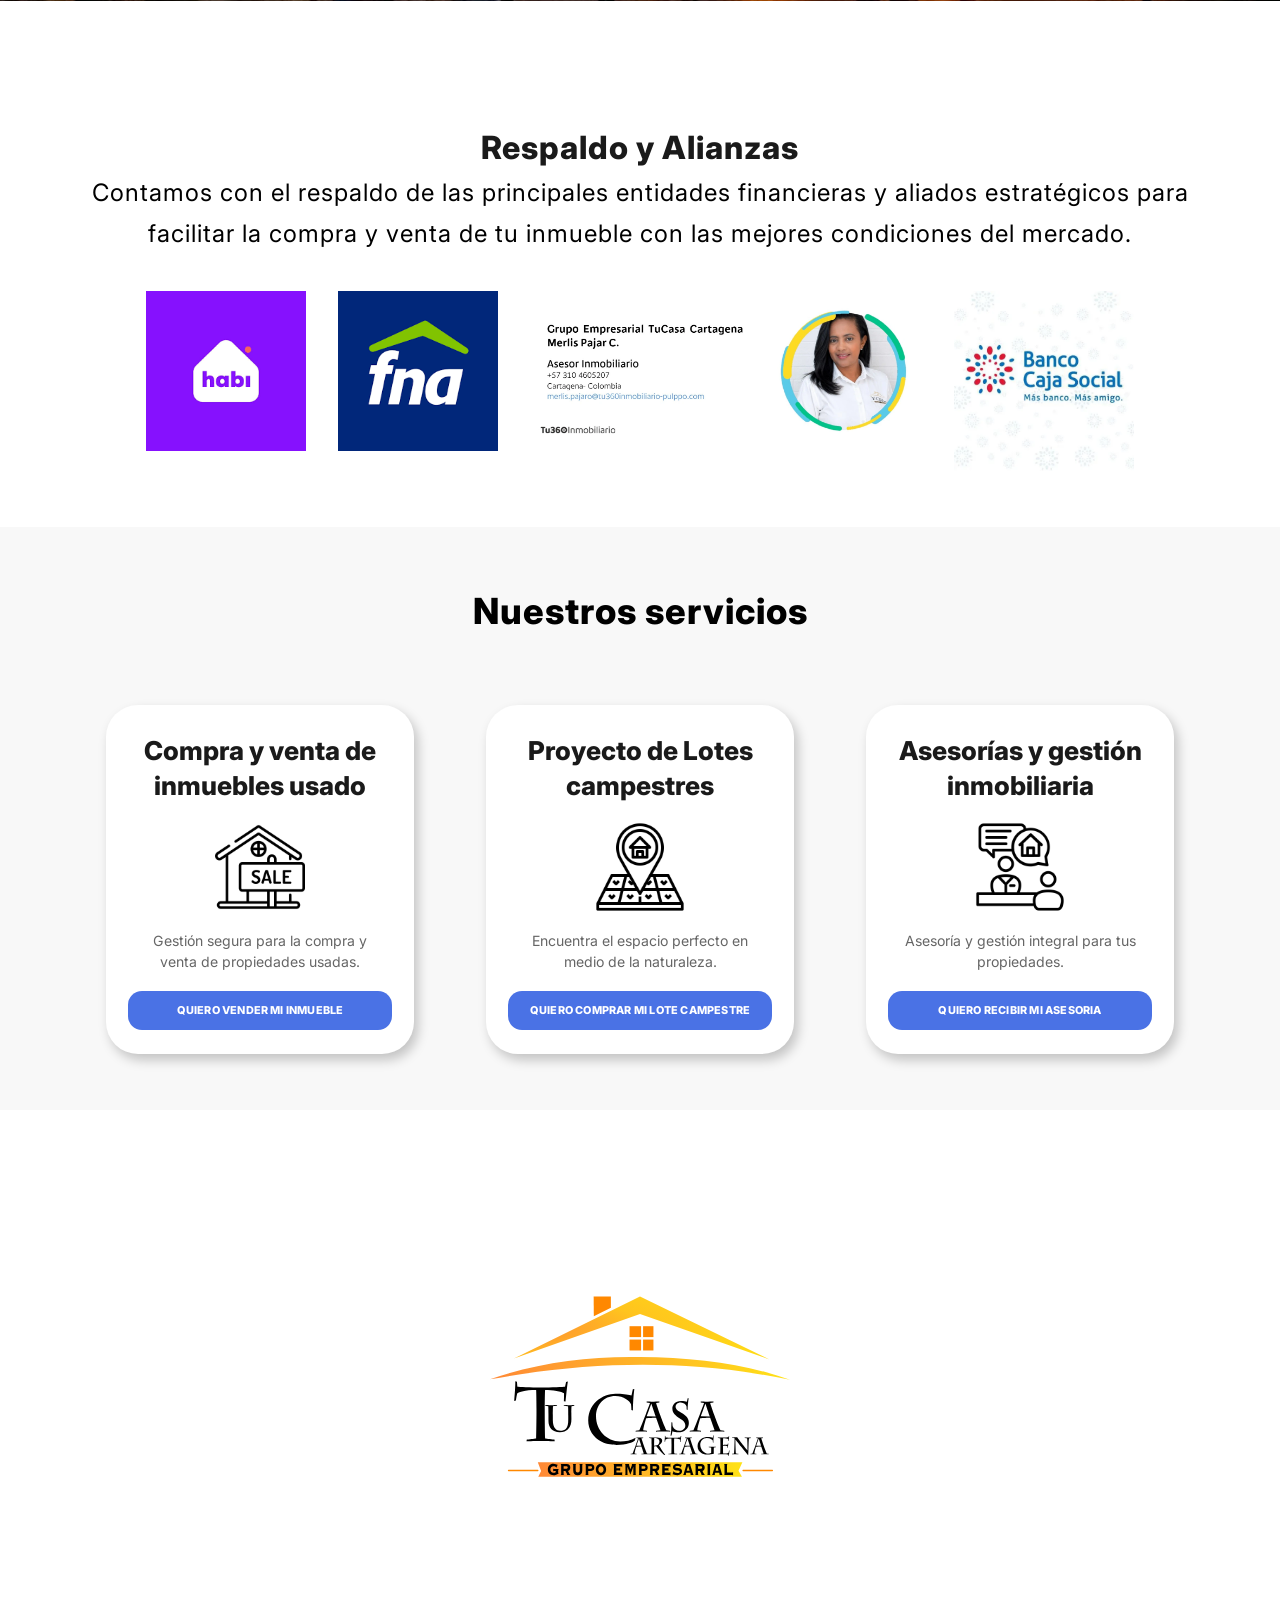
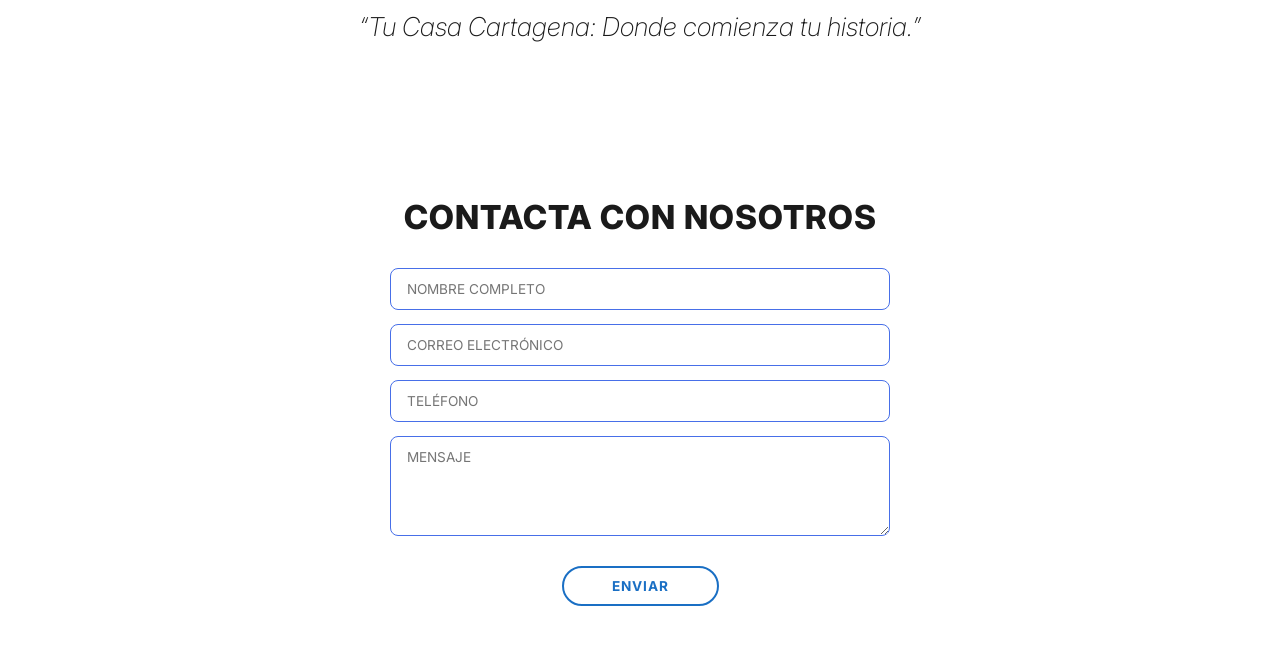
==== commit 67c7fb2d: "correccion 1 imagen de agente inmobilirio pagina de inicio" ====
--- a/index.html
+++ b/index.html
@@ -71,7 +71,7 @@
 
     <!-- Agent Profile -->
     <section class="agent" id="nosotros">
-      <img src="imagenes/firma-360.WEBP" alt="" />
+      <img src="imagenes/firma-360.webp" alt="" />
     </section>
 
     <!-- Featured Properties (generated by JavaScript) -->
